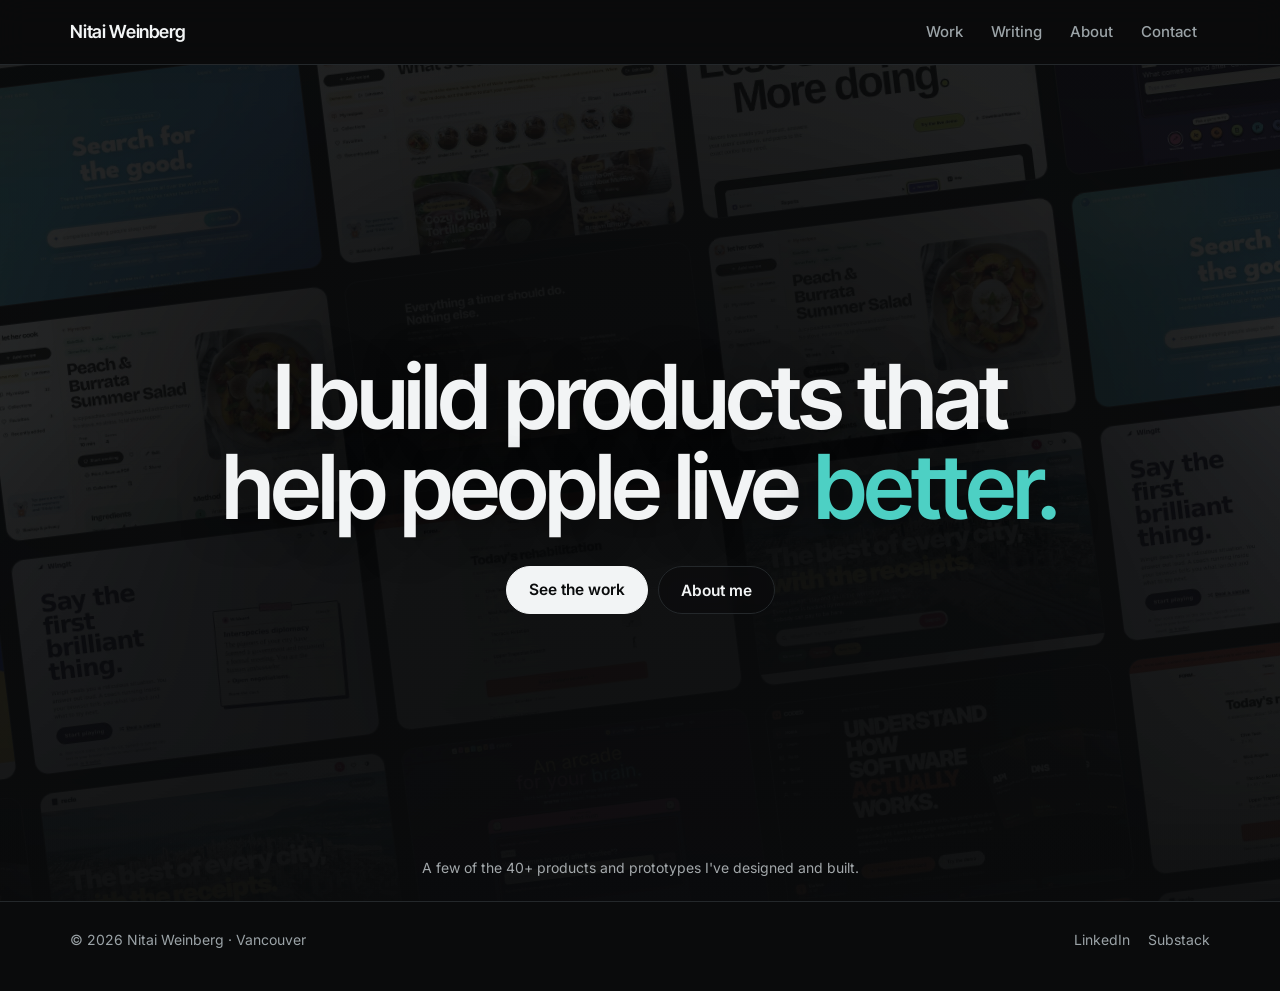
==== index.html @ 28bf7edd "Bookshelf: backup cover sources so every book shows a real cover; nicer placeholder Co-Authored-By: " ====
<!DOCTYPE html>
<html lang="en">
<head>
<meta charset="utf-8">
<meta name="viewport" content="width=device-width, initial-scale=1">
<title>Nitai Weinberg</title>
<meta name="description" content="Nitai Weinberg builds products in Vancouver.">
<link rel="preconnect" href="https://fonts.googleapis.com">
<link rel="preconnect" href="https://fonts.gstatic.com" crossorigin>
<link rel="preconnect" href="https://covers.openlibrary.org" crossorigin>
<link rel="preconnect" href="https://images-na.ssl-images-amazon.com">
<link href="https://fonts.googleapis.com/css2?family=Inter+Tight:wght@500;600&family=Inter:wght@400;500;600&display=swap" rel="stylesheet">
<link rel="icon" href="favicon.svg" type="image/svg+xml">
<link rel="icon" href="favicon-32.png" sizes="32x32" type="image/png">
<link rel="apple-touch-icon" href="apple-touch-icon.png">
<link rel="stylesheet" href="style.css?v=1795675500">
</head>
<body>
<nav><div class="wrap"><a class="brand" href="index.html">Nitai Weinberg</a><div class="links"><a href="work.html">Work</a><a href="writing.html">Writing</a><a href="about.html">About</a><a href="contact.html">Contact</a></div></div></nav>
<main>
<header class="hero3">
 <div class="cols" aria-hidden="true"><div class="tilt">
  <div class="vcol"><img src="img/t/reclo.webp" alt="" decoding="async"><img src="img/t/wingit.webp" alt="" decoding="async"><img src="img/t/lhc-home.webp" alt="" decoding="async"><img src="img/t/sogo.webp" alt="" decoding="async"><img src="img/t/coded.webp" alt="" decoding="async"><img src="img/t/curious-minds.webp" alt="" decoding="async"><img src="img/t/reclo.webp" alt="" decoding="async"><img src="img/t/wingit.webp" alt="" decoding="async"><img src="img/t/lhc-home.webp" alt="" decoding="async"><img src="img/t/sogo.webp" alt="" decoding="async"><img src="img/t/coded.webp" alt="" decoding="async"><img src="img/t/curious-minds.webp" alt="" decoding="async"></div><div class="vcol down"><img src="img/t/form.webp" alt="" decoding="async"><img src="img/t/search-for-the-good.webp" alt="" decoding="async"><img src="img/t/lhc-recipe.webp" alt="" decoding="async"><img src="img/t/wingit.webp" alt="" decoding="async"><img src="img/t/reclo.webp" alt="" decoding="async"><img src="img/t/sogo.webp" alt="" decoding="async"><img src="img/t/form.webp" alt="" decoding="async"><img src="img/t/search-for-the-good.webp" alt="" decoding="async"><img src="img/t/lhc-recipe.webp" alt="" decoding="async"><img src="img/t/wingit.webp" alt="" decoding="async"><img src="img/t/reclo.webp" alt="" decoding="async"><img src="img/t/sogo.webp" alt="" decoding="async"></div><div class="vcol"><img src="img/t/coded.webp" alt="" decoding="async"><img src="img/t/lhc-home.webp" alt="" decoding="async"><img src="img/t/drift-demos.webp" alt="" decoding="async"><img src="img/t/form.webp" alt="" decoding="async"><img src="img/t/curious-minds.webp" alt="" decoding="async"><img src="img/t/wingit.webp" alt="" decoding="async"><img src="img/t/coded.webp" alt="" decoding="async"><img src="img/t/lhc-home.webp" alt="" decoding="async"><img src="img/t/drift-demos.webp" alt="" decoding="async"><img src="img/t/form.webp" alt="" decoding="async"><img src="img/t/curious-minds.webp" alt="" decoding="async"><img src="img/t/wingit.webp" alt="" decoding="async"></div><div class="vcol down"><img src="img/t/sogo.webp" alt="" decoding="async"><img src="img/t/navoro.webp" alt="" decoding="async"><img src="img/t/lhc-recipe.webp" alt="" decoding="async"><img src="img/t/reclo.webp" alt="" decoding="async"><img src="img/t/coded.webp" alt="" decoding="async"><img src="img/t/form.webp" alt="" decoding="async"><img src="img/t/sogo.webp" alt="" decoding="async"><img src="img/t/navoro.webp" alt="" decoding="async"><img src="img/t/lhc-recipe.webp" alt="" decoding="async"><img src="img/t/reclo.webp" alt="" decoding="async"><img src="img/t/coded.webp" alt="" decoding="async"><img src="img/t/form.webp" alt="" decoding="async"></div><div class="vcol"><img src="img/t/lhc-cook.webp" alt="" decoding="async"><img src="img/t/curious-minds.webp" alt="" decoding="async"><img src="img/t/search-for-the-good.webp" alt="" decoding="async"><img src="img/t/wingit.webp" alt="" decoding="async"><img src="img/t/form.webp" alt="" decoding="async"><img src="img/t/reclo.webp" alt="" decoding="async"><img src="img/t/lhc-cook.webp" alt="" decoding="async"><img src="img/t/curious-minds.webp" alt="" decoding="async"><img src="img/t/search-for-the-good.webp" alt="" decoding="async"><img src="img/t/wingit.webp" alt="" decoding="async"><img src="img/t/form.webp" alt="" decoding="async"><img src="img/t/reclo.webp" alt="" decoding="async"></div><div class="vcol down"><img src="img/t/wingit.webp" alt="" decoding="async"><img src="img/t/form.webp" alt="" decoding="async"><img src="img/t/reclo.webp" alt="" decoding="async"><img src="img/t/sogo.webp" alt="" decoding="async"><img src="img/t/navoro.webp" alt="" decoding="async"><img src="img/t/drift-demos.webp" alt="" decoding="async"><img src="img/t/wingit.webp" alt="" decoding="async"><img src="img/t/form.webp" alt="" decoding="async"><img src="img/t/reclo.webp" alt="" decoding="async"><img src="img/t/sogo.webp" alt="" decoding="async"><img src="img/t/navoro.webp" alt="" decoding="async"><img src="img/t/drift-demos.webp" alt="" decoding="async"></div>
 </div></div>
 <div class="veil" aria-hidden="true"></div>
 <div class="center">
  <h1>I build products that help people live <span>better.</span></h1>
  <div class="cta"><a class="btn primary" href="work.html">See the work</a><a class="btn" href="about.html">About me</a></div>
 </div>
 <p class="hero-note">A few of the 40+ products and prototypes I've designed and built.</p>
</header>
</main>
<footer><div class="wrap"><span>© 2026 Nitai Weinberg · Vancouver</span><div class="f-links"><a href="https://www.linkedin.com/in/nitaiweinberg/" target="_blank" rel="noopener">LinkedIn</a><a href="https://buildfoundations.substack.com/" target="_blank" rel="noopener">Substack</a></div></div></footer>
</body>
</html>
---- style.css ----
/* Nitai Weinberg: personal site. Separate pages, calm and premium.
   Near-black ground, white type, teal accent used sparingly; Inter Tight + Inter. */
:root{color-scheme:dark;--bg:#0A0B0C;--surface:#131517;--raise:#181B1D;--ink:#F2F4F5;--soft:#C9CFD2;--muted:#9BA3A7;--line:#24282B;--teal:#4DD0C4;--blue:#7AB8FF;
 --display:"Inter Tight","Inter",system-ui,sans-serif;--body:"Inter",system-ui,sans-serif}
*{box-sizing:border-box;min-width:0}
body{margin:0;background:var(--bg);color:var(--ink);font:16.5px/1.65 var(--body);overflow-x:clip;min-height:100vh;display:flex;flex-direction:column}
main{flex:1}
a{color:inherit}
img{display:block;max-width:100%}
.wrap{max-width:1600px;margin:0 auto;padding:0 clamp(18px,5.5vw,96px)}
h1,h2,h3{font-family:var(--display);line-height:1.02;margin:0;text-wrap:balance;letter-spacing:-.035em;font-weight:600}
h1{font-size:clamp(46px,7.4vw,96px)}
h2{font-size:clamp(32px,4.4vw,54px)}
h3{font-size:26px;letter-spacing:-.02em}
p{margin:0}
.lede{font-size:clamp(17px,1.6vw,20px);color:var(--muted);max-width:52ch}
.eyebrow{color:var(--muted);font-weight:500;font-size:14.5px;letter-spacing:.01em}
.eyebrow b{color:var(--teal);font-weight:600}

nav{position:sticky;top:0;z-index:5;background:rgba(10,11,12,.8);backdrop-filter:blur(14px);border-bottom:1px solid var(--line)}
nav .wrap{display:flex;align-items:center;justify-content:space-between;gap:16px;min-height:64px;flex-wrap:wrap}
.brand{font-family:var(--display);font-weight:600;font-size:18px;text-decoration:none;letter-spacing:-.02em}
.links{display:flex;gap:2px;flex-wrap:wrap}
.links a{text-decoration:none;color:var(--muted);padding:9px 13px;border-radius:999px;font-weight:500;font-size:15px}
.links a:hover{color:var(--ink)}
.links a[aria-current]{color:var(--ink);background:var(--surface)}
@media(max-width:600px){nav .wrap{min-height:0;padding-block:10px 6px;gap:4px 16px}.links{flex-wrap:nowrap;margin-left:-10px}.links a{padding:8px 10px;font-size:14.5px}}
@media(max-width:350px){.links a{padding:8px 7px;font-size:14px}}
.btn{display:inline-flex;align-items:center;gap:8px;justify-content:center;min-height:48px;padding:0 22px;border-radius:999px;text-decoration:none;border:1px solid var(--line);background:transparent;color:var(--ink);font:600 15.5px var(--body);cursor:pointer}
.btn:hover{border-color:#3a4044}
.btn.primary{background:var(--ink);color:var(--bg);border-color:var(--ink)}
.btn.primary:hover{background:#fff}
:focus-visible{outline:2px solid var(--teal);outline-offset:3px}
.page-head{padding:clamp(64px,9vw,128px) 0 clamp(36px,5vw,64px)}
.page-head h1{font-size:clamp(44px,6.4vw,84px);margin-top:14px}
.page-head .lede{margin-top:22px}
section{padding-bottom:clamp(64px,9vw,128px)}
footer{border-top:1px solid var(--line);color:var(--muted);font-size:14px;padding:26px 0 40px}
footer .wrap{display:flex;justify-content:space-between;gap:16px;flex-wrap:wrap}
footer a{text-decoration:none}
footer a:hover{color:var(--ink)}
footer .f-links{display:flex;gap:18px}

/* HOME */
.home{position:relative;overflow:hidden;min-height:calc(100vh - 64px);display:flex;align-items:center}
.home::after{content:"";position:absolute;left:-10%;right:-10%;bottom:-45%;height:80%;background:radial-gradient(closest-side,rgba(77,208,196,.16),rgba(77,208,196,0) 72%);pointer-events:none}
.home .wrap{position:relative;z-index:2;width:100%;padding-block:72px}
.home .copy{max-width:640px}
.home h1{margin-top:18px}
.home h1 span{color:var(--teal)}
.home .lede{margin-top:26px}
.cta{display:flex;gap:10px;flex-wrap:wrap;margin-top:34px}
.wall{position:absolute;top:-8%;bottom:-8%;right:-6%;width:52%;display:grid;grid-template-columns:repeat(2,minmax(0,1fr));gap:16px;transform:rotate(-8deg);z-index:1;
 -webkit-mask-image:linear-gradient(90deg,transparent 0,#000 30%,#000 80%,transparent),linear-gradient(180deg,transparent,#000 15%,#000 85%,transparent);-webkit-mask-composite:source-in;mask-image:linear-gradient(90deg,transparent 0,#000 30%,#000 80%,transparent);opacity:.9}
.col{display:flex;flex-direction:column;gap:16px;animation:up 60s linear infinite}
.col.down{animation-name:down}
.col img{border-radius:14px;border:1px solid var(--line);aspect-ratio:16/10;object-fit:cover;object-position:top}
@keyframes up{from{transform:translateY(0)}to{transform:translateY(-50%)}}
@keyframes down{from{transform:translateY(-50%)}to{transform:translateY(0)}}
.statement{border-top:1px solid var(--line);padding:clamp(64px,9vw,120px) 0}
.statement h2{max-width:18ch}
.statement h2 span{color:var(--muted)}
.statement .cta{margin-top:28px}

/* ABOUT */
.about-top{display:grid;grid-template-columns:minmax(0,.8fr) minmax(0,1.2fr);gap:clamp(32px,6vw,96px);align-items:start}
.photo{aspect-ratio:4/5;border-radius:24px;background:linear-gradient(160deg,#141B1B,#0E1011);border:1px solid var(--line);display:grid;place-items:center;color:var(--muted);font-size:14px;position:sticky;top:96px}
.prose p{font-size:18.5px;color:var(--soft);line-height:1.7}
.prose p+p{margin-top:20px}
.prose p.big{font-family:var(--display);font-size:clamp(24px,2.4vw,30px);line-height:1.25;letter-spacing:-.02em;color:var(--ink)}
.facts{display:grid;grid-template-columns:repeat(2,minmax(0,1fr));gap:1px;background:var(--line);border:1px solid var(--line);border-radius:18px;overflow:hidden;margin-top:36px}
.facts div{background:var(--bg);padding:18px 20px;color:var(--muted);font-size:15px}
.facts b{display:block;color:var(--ink);font-family:var(--display);font-size:20px;font-weight:600;letter-spacing:-.01em}
.beliefs{display:grid;grid-template-columns:repeat(2,minmax(0,1fr));gap:16px;margin-top:36px}
.belief{border-top:1px solid var(--line);padding-top:18px}
.belief h3{font-size:22px}
.belief p{color:var(--muted);margin-top:8px}
.next{display:flex;justify-content:space-between;align-items:center;gap:20px;flex-wrap:wrap;border:1px solid var(--line);border-radius:22px;padding:28px 30px;background:var(--surface)}
.next p{color:var(--muted);margin-top:6px}

/* WORK */
.feature{display:grid;grid-template-columns:minmax(0,1.45fr) minmax(0,.55fr);gap:clamp(28px,4vw,56px);align-items:center;margin-bottom:clamp(56px,7vw,96px)}
.feature.flip{grid-template-columns:minmax(0,.55fr) minmax(0,1.45fr)}
.feature.flip .frame{order:2}
.frame{border-radius:18px;border:1px solid var(--line);background:var(--surface);overflow:hidden;box-shadow:0 40px 80px -40px rgba(0,0,0,.8)}
.frame .bar{height:34px;display:flex;align-items:center;gap:6px;padding:0 14px;border-bottom:1px solid var(--line)}
.frame .bar i{width:10px;height:10px;border-radius:50%;background:#2a2f32}
.screens{position:relative;aspect-ratio:16/10;overflow:hidden}
.screens img{position:absolute;inset:0;width:100%;height:100%;object-fit:cover;object-position:top;opacity:0;animation:fade var(--dur) infinite;transform-origin:50% 0}
.screens.n3{--dur:12s}.screens.n4{--dur:16s}
.screens img:nth-child(2){animation-delay:4s}.screens img:nth-child(3){animation-delay:8s}.screens img:nth-child(4){animation-delay:12s}
.screens.n3 img{animation-name:fade3}.screens.n4 img{animation-name:fade4}
@keyframes fade3{0%{opacity:0;transform:scale(1.04)}4%{opacity:1}30%{opacity:1}36%{opacity:0;transform:scale(1)}100%{opacity:0}}
@keyframes fade4{0%{opacity:0;transform:scale(1.04)}3%{opacity:1}23%{opacity:1}28%{opacity:0;transform:scale(1)}100%{opacity:0}}
.ftxt .eyebrow b{display:inline-block}
.ftxt h2{margin-top:10px;font-size:clamp(36px,4vw,52px)}
.ftxt p{color:var(--muted);margin-top:14px}
.status{display:inline-flex;align-items:center;gap:8px;margin-top:20px;font-size:14px;font-weight:600;color:var(--ink);border:1px solid var(--line);border-radius:999px;padding:6px 14px}
.status i{width:7px;height:7px;border-radius:50%;background:var(--teal)}
.more-head{display:flex;justify-content:space-between;align-items:end;gap:20px;flex-wrap:wrap;border-top:1px solid var(--line);padding-top:clamp(48px,6vw,80px);margin-bottom:28px}
.more-head p{color:var(--muted)}
.grid{display:grid;grid-template-columns:repeat(3,minmax(0,1fr));gap:18px}
.card{border-radius:18px;border:1px solid var(--line);overflow:hidden;background:var(--surface)}
.card .shot{aspect-ratio:16/10;overflow:hidden}
.card img{width:100%;height:100%;object-fit:cover;object-position:top;transition:transform 1.6s ease,object-position 3s ease}
.card:hover img{transform:scale(1.04);object-position:bottom}
.card .t{padding:16px 18px 20px}
.card b{font-family:var(--display);font-size:18px;font-weight:600;letter-spacing:-.01em}
.card p{color:var(--muted);font-size:15px;margin-top:4px}

/* WRITING */
.sub{display:grid;grid-template-columns:minmax(0,1.1fr) minmax(0,.9fr);gap:clamp(28px,5vw,72px);align-items:start}
.sub .prose p{font-size:18px}
.topics{display:flex;flex-wrap:wrap;gap:8px;margin-top:26px}
.topics span{border:1px solid var(--line);border-radius:999px;padding:7px 14px;font-size:14.5px;color:var(--soft)}
.subcard{border:1px solid var(--line);border-radius:22px;background:var(--surface);padding:30px}
.subcard h3{font-size:30px}
.subcard p{color:var(--muted);margin-top:10px}
.subcard .cta{margin-top:24px}
.principles{list-style:none;margin:22px 0 0;padding:0;display:grid;gap:10px}
.principles li{display:flex;gap:12px;font-size:15.5px;color:var(--soft)}
.principles li::before{content:"";width:6px;height:6px;border-radius:50%;background:var(--teal);margin-top:10px;flex:none}

/* CONTACT */
.contact{display:grid;grid-template-columns:minmax(0,.85fr) minmax(0,1.15fr);gap:clamp(28px,5vw,80px)}
form{display:grid;gap:14px}
label{font-size:14px;font-weight:500;color:var(--muted);display:grid;gap:6px}
input,textarea{width:100%;background:var(--surface);border:1px solid var(--line);border-radius:14px;color:var(--ink);font:16px var(--body);padding:14px 16px}
textarea{min-height:160px;resize:vertical}
.msg{font-size:14px;color:var(--teal);min-height:20px}
.side-links{display:grid;gap:10px;margin-top:28px}
.side-links a{display:flex;justify-content:space-between;border-top:1px solid var(--line);padding:14px 0;text-decoration:none;font-weight:500}
.side-links a span{color:var(--muted)}

@media(max-width:900px){
 .wall{position:relative;inset:auto;width:auto;height:340px;transform:none;margin-top:8px;-webkit-mask-image:linear-gradient(180deg,transparent,#000 20%,#000 80%,transparent);mask-image:linear-gradient(180deg,transparent,#000 20%,#000 80%,transparent);opacity:.7}
 .home{display:block;min-height:0}
 .about-top,.feature,.feature.flip,.sub,.contact{grid-template-columns:minmax(0,1fr)}
 .feature.flip .frame{order:0}
 .photo{position:static;max-width:380px}
 .grid{grid-template-columns:repeat(2,minmax(0,1fr))}
}
@media(max-width:600px){.grid,.beliefs,.facts{grid-template-columns:minmax(0,1fr)}}
@media(prefers-reduced-motion:reduce){.col{animation:none}.screens img{animation:none}.screens img:first-child{opacity:1}.card img{transition:none}}

/* v3: cool blue alongside teal */
.eyebrow b{color:var(--blue)}
.home::before{content:"";position:absolute;right:-20%;top:-40%;width:80%;height:90%;background:radial-gradient(closest-side,rgba(122,184,255,.13),rgba(122,184,255,0) 72%);pointer-events:none}
.links a[aria-current]{color:var(--ink);background:transparent;box-shadow:inset 0 -2px 0 var(--blue);border-radius:0}
.btn.primary:hover{background:#fff}
a.tlink{color:var(--blue);text-decoration:none;font-weight:600}
a.tlink:hover{text-decoration:underline}
.facts b{color:var(--ink)}
.facts div:nth-child(odd) b{color:var(--teal)}
.facts div:nth-child(even) b{color:var(--blue)}
.belief h3{color:var(--ink)}
.belief:nth-child(odd){border-top-color:rgba(77,208,196,.5)}
.belief:nth-child(even){border-top-color:rgba(122,184,255,.5)}
.principles li:nth-child(even)::before{background:var(--blue)}

.building{padding-top:clamp(64px,8vw,112px);padding-bottom:clamp(64px,8vw,112px)}.building>.eyebrow{margin-bottom:18px}.building>.prod:first-of-type{border-top:0;padding-top:0}
.home .copy{max-width:560px}.home .lede{max-width:44ch}
.home2{position:relative;overflow:hidden}
.home2::before{content:"";position:absolute;left:-10%;top:-30%;width:70%;height:100%;background:radial-gradient(closest-side,rgba(122,184,255,.10),transparent 72%);pointer-events:none}
.home2::after{content:"";position:absolute;right:-10%;bottom:-40%;width:70%;height:100%;background:radial-gradient(closest-side,rgba(77,208,196,.12),transparent 72%);pointer-events:none}
.home2 .wrap{position:relative;z-index:1;padding-block:clamp(64px,8vw,110px) clamp(36px,4vw,56px)}
.home2 .copy{max-width:760px}
.home2 h1{margin-top:18px}.home2 h1 span{color:var(--teal)}
.home2 .lede{margin-top:26px}
.cols{position:relative;height:clamp(420px,52vw,640px);overflow:hidden;-webkit-mask-image:linear-gradient(180deg,#000 0,#000 85%,transparent);mask-image:linear-gradient(180deg,#000 0,#000 85%,transparent)}
.tilt{position:absolute;left:50%;top:-45%;width:170vw;max-width:2600px;display:grid;grid-template-columns:repeat(6,minmax(0,1fr));gap:18px;transform:translateX(-50%) rotate(-7deg);transform-origin:50% 0}
.vcol{display:flex;flex-direction:column;gap:18px;animation:up 90s linear infinite}
.vcol.down{animation-name:down;animation-duration:100s}
.vcol img{width:100%;aspect-ratio:16/10;object-fit:cover;object-position:top;border-radius:14px;border:1px solid rgba(255,255,255,.14);background:#16191b;box-shadow:0 20px 50px -20px rgba(0,0,0,.9)}
.cols:hover .vcol{animation-play-state:paused}
@media(max-width:700px){.tilt{grid-template-columns:repeat(2,minmax(0,1fr));width:150vw}.vcol:nth-child(n+3){display:none}}
@media(min-width:701px) and (max-width:1100px){.tilt{grid-template-columns:repeat(4,minmax(0,1fr))}.vcol:nth-child(n+5){display:none}}
@media(prefers-reduced-motion:reduce){.vcol{animation:none}}
.reel{display:grid;gap:16px;overflow:hidden;-webkit-mask-image:linear-gradient(90deg,transparent,#000 8%,#000 92%,transparent);mask-image:linear-gradient(90deg,transparent,#000 8%,#000 92%,transparent)}
.track{display:flex;gap:16px;width:max-content;animation:slide 70s linear infinite}
.track.rev{animation-direction:reverse;animation-duration:80s}
.track img{width:clamp(260px,30vw,420px);aspect-ratio:16/10;object-fit:cover;object-position:top;border-radius:14px;border:1px solid var(--line)}
@keyframes slide{from{transform:translateX(0)}to{transform:translateX(-50%)}}
.reel:hover .track{animation-play-state:paused}
.reel-note{color:var(--muted);font-size:14.5px;margin-top:18px;margin-bottom:clamp(56px,7vw,96px)}
@media(prefers-reduced-motion:reduce){.track{animation:none}}
.ss-btn{display:inline-flex;align-items:center;gap:10px;margin-top:20px;background:#FF6719;color:#fff;text-decoration:none;font:600 16px -apple-system,BlinkMacSystemFont,"Segoe UI",Roboto,sans-serif;padding:13px 22px 13px 14px;border-radius:10px;transition:background .15s}
.ss-btn:hover{background:#e85d16}
.ss-ic{width:26px;height:26px;border-radius:6px;background:#fff;display:grid;place-items:center}
.ss-ic img{width:18px;height:18px}
.ss-form{margin-top:18px;background:#fff;border-radius:16px;padding:26px 22px 18px;text-align:center;color:#363737;font-family:-apple-system,BlinkMacSystemFont,"Segoe UI",Roboto,Helvetica,Arial,sans-serif}
.subcard .ss-pub{font-weight:700;font-size:22px;color:#363737;letter-spacing:-.01em;margin:0}
.subcard .ss-by{font-size:14px;color:#757575;margin-top:4px}
.ss-row{display:flex;margin-top:18px;border:1px solid #DDDDDD;border-radius:8px;overflow:hidden;background:#fff}
.ss-row input{flex:1;border:0;padding:13px 14px;font:15px -apple-system,BlinkMacSystemFont,"Segoe UI",Roboto,sans-serif;color:#363737;background:#fff;min-width:0}
.ss-row input::placeholder{color:#9b9b9b}
.ss-row button{border:0;background:#FF6719;color:#fff;font:600 15px -apple-system,BlinkMacSystemFont,"Segoe UI",Roboto,sans-serif;padding:0 20px;cursor:pointer}
.ss-row button:hover{background:#e85d16}
.subcard .ss-foot{font-size:12px;color:#9b9b9b;margin-top:12px}
.ss-embed{display:block;width:100%;height:320px;margin-top:18px;border:1px solid #EEE;border-radius:16px;background:#fff}
.btn.substack{background:#FF6719;border-color:#FF6719;color:#fff}.btn.substack:hover{background:#ff7d38}
img.photo{width:100%;height:auto;object-fit:cover;display:block}
.belief p.bq{font-family:var(--display);font-size:clamp(20px,1.9vw,24px);line-height:1.35;letter-spacing:-.01em;color:var(--ink);margin-top:0}
.philo{list-style:none;margin:0;padding:0;display:grid;gap:4px}
.philo li{font-family:var(--display);font-weight:600;font-size:clamp(30px,4.2vw,56px);letter-spacing:-.035em;line-height:1.1;color:var(--muted)}
.philo li:nth-child(odd){color:var(--ink)}
.philo+.ss-btn{margin-top:40px}
/* walla feed scene (from the app) */
/* ───────────────────────── Walla eats a eucalyptus leaf ───────────────────────── */
.walla-feed {
  position: relative;
  display: flex;
  flex-direction: column;
  align-items: center;
  gap: 0.6rem;
}
.walla-feed__bubble {
  position: relative;
  padding: 0.7rem 1.1rem;
  border-radius: 24px;
  background: #fff;
  box-shadow: 0 1px 2px rgba(30,27,24,.04),0 8px 24px -12px rgba(30,27,24,.16);
  font-family: "Bricolage Grotesque",ui-rounded,system-ui,sans-serif;
  font-weight: 800;
  font-size: 1.125rem;
  text-align: center;
  min-height: 2.9rem;
  animation: wf-pop 0.35s cubic-bezier(0.2, 1.6, 0.4, 1);
}
.walla-feed__bubble::after {
  content: '';
  position: absolute;
  left: 50%;
  bottom: -7px;
  width: 16px;
  height: 16px;
  margin-left: -8px;
  background: #fff;
  transform: rotate(45deg);
  border-radius: 3px;
}
@keyframes wf-pop {
  from {
    transform: scale(0.7);
    opacity: 0;
  }
}
.walla-feed__svg {
  overflow: visible;
}
.walla-feed__svg g,
.walla-feed__svg ellipse,
.walla-feed__svg path {
  transform-box: view-box;
}

/* default visibility */
.wf-eyes-sparkle,
.wf-eyes-happy,
.wf-mouth-open,
.wf-mouth-chew,
.wf-mouth-grin,
.wf-crumb-stuck,
.wf-hearts {
  opacity: 0;
}

/* idle: a gentle sway */
.walla-feed.is-idle .wf-body {
  transform-origin: 100px 220px;
  animation: wf-sway 3s ease-in-out infinite;
}
@keyframes wf-sway {
  50% {
    transform: rotate(2deg);
  }
}

/* incoming: eyes go sparkly, mouth drops open in awe */
.walla-feed.is-incoming .wf-eyes-normal {
  opacity: 0;
}
.walla-feed.is-incoming .wf-eyes-sparkle {
  opacity: 1;
  transform-origin: 100px 94px;
  animation: wf-twinkle 0.5s ease-in-out infinite alternate;
}
@keyframes wf-twinkle {
  to {
    transform: scale(1.06);
  }
}
.walla-feed.is-incoming .wf-mouth-smile {
  opacity: 0;
}
.walla-feed.is-incoming .wf-mouth-open {
  opacity: 1;
}
.walla-feed.is-incoming .wf-head {
  transform-origin: 100px 120px;
  animation: wf-lean 1.3s ease-out forwards;
}
@keyframes wf-lean {
  to {
    transform: rotate(-6deg) translateY(-2px);
  }
}
.wf-sprig-in {
  animation: wf-drift 1.3s cubic-bezier(0.3, 0.8, 0.4, 1) both;
}
@keyframes wf-drift {
  0% {
    transform: translate(70px, -150px) rotate(-40deg);
    opacity: 0;
  }
  20% {
    opacity: 1;
  }
  45% {
    transform: translate(40px, -80px) rotate(18deg);
  }
  70% {
    transform: translate(12px, -26px) rotate(-10deg);
  }
  100% {
    transform: translate(0, 0) rotate(0);
  }
}

/* eating: chomp chomp, puffy cheeks, head bob */
.walla-feed.is-eating .wf-mouth-smile {
  opacity: 0;
}
.walla-feed.is-eating .wf-mouth-open {
  animation: wf-chomp-a 0.32s steps(1) infinite;
}
.walla-feed.is-eating .wf-mouth-chew {
  animation: wf-chomp-b 0.32s steps(1) infinite;
}
@keyframes wf-chomp-a {
  0% {
    opacity: 1;
  }
  50% {
    opacity: 0;
  }
}
@keyframes wf-chomp-b {
  0% {
    opacity: 0;
  }
  50% {
    opacity: 1;
  }
}
.walla-feed.is-eating .wf-eyes-normal {
  opacity: 0;
}
.walla-feed.is-eating .wf-eyes-happy {
  opacity: 1;
}
.walla-feed.is-eating .wf-cheek-l {
  transform-origin: 66px 112px;
  animation: wf-puff 0.32s ease-in-out infinite alternate;
}
.walla-feed.is-eating .wf-cheek-r {
  transform-origin: 134px 112px;
  animation: wf-puff 0.32s ease-in-out infinite alternate;
}
@keyframes wf-puff {
  to {
    transform: scale(1.6, 1.4);
    opacity: 1;
  }
}
.walla-feed.is-eating .wf-head {
  transform-origin: 100px 130px;
  animation: wf-bob 0.32s ease-in-out infinite alternate;
}
@keyframes wf-bob {
  from {
    transform: rotate(-3deg) translateY(0);
  }
  to {
    transform: rotate(3deg) translateY(2px);
  }
}
.wf-sprig {
  transition: transform 0.25s ease-out;
}
.wf-leaf {
  transition: opacity 0.18s ease, transform 0.18s ease;
}
.wf-leaf.is-eaten {
  opacity: 0;
}
.wf-crumb {
  transform-box: fill-box;
  transform-origin: center;
  animation: wf-crumb 0.6s ease-out forwards;
}
@keyframes wf-crumb {
  to {
    transform: translate(var(--dx), var(--dy)) rotate(90deg);
    opacity: 0;
  }
}

/* burp: eyes shut, a little hop */
.walla-feed.is-burp .wf-eyes-normal,
.walla-feed.is-burp .wf-mouth-smile {
  opacity: 0;
}
.walla-feed.is-burp .wf-eyes-happy {
  opacity: 1;
}
.walla-feed.is-burp .wf-mouth-open {
  opacity: 1;
  transform-origin: 100px 134px;
  animation: wf-burp 0.5s ease-out;
}
@keyframes wf-burp {
  30% {
    transform: scale(1.35);
  }
}
.walla-feed.is-burp .wf-body {
  transform-origin: 100px 225px;
  animation: wf-hop 0.5s ease-out;
}
@keyframes wf-hop {
  30% {
    transform: translateY(-8px) scale(1.02, 0.98);
  }
}
.walla-feed.is-burp .wf-crumb-stuck {
  opacity: 1;
}

/* happy: big grin, rosy cheeks, belly pat, hearts */
.walla-feed.is-happy .wf-eyes-normal,
.walla-feed.is-happy .wf-mouth-smile {
  opacity: 0;
}
.walla-feed.is-happy .wf-eyes-happy,
.walla-feed.is-happy .wf-mouth-grin,
.walla-feed.is-happy .wf-crumb-stuck,
.walla-feed.is-happy .wf-hearts {
  opacity: 1;
}
.walla-feed.is-happy .wf-cheek {
  opacity: 1;
}
.walla-feed.is-happy .wf-cheek-l {
  transform-origin: 66px 112px;
  transform: scale(1.3);
}
.walla-feed.is-happy .wf-cheek-r {
  transform-origin: 134px 112px;
  transform: scale(1.3);
}
.walla-feed.is-happy .wf-body {
  transform-origin: 100px 225px;
  animation: wf-bounce 0.9s ease-in-out infinite;
}
@keyframes wf-bounce {
  0%,
  100% {
    transform: translateY(0);
  }
  50% {
    transform: translateY(-6px);
  }
}
.walla-feed.is-happy .wf-paw-l {
  transform-origin: 70px 150px;
  animation: wf-pat 0.45s ease-in-out infinite alternate;
}
@keyframes wf-pat {
  to {
    transform: translate(10px, 8px) rotate(-12deg);
  }
}
.wf-heart {
  transform-box: fill-box;
}
.walla-feed.is-happy .wf-heart {
  animation: wf-float 2s ease-out infinite;
}
@keyframes wf-float {
  0% {
    opacity: 0;
    translate: 0 10px;
    scale: 0.6;
  }
  20% {
    opacity: 1;
  }
  100% {
    opacity: 0;
    translate: 0 -40px;
    scale: 1.2;
  }
}

@media (prefers-reduced-motion: reduce) {
  .walla-feed * {
    animation: none !important;
  }
  .walla-feed.is-happy .wf-hearts {
    opacity: 1;
  }
}


.pull{font-family:var(--display);font-weight:600;font-size:clamp(26px,3.2vw,40px);line-height:1.2;letter-spacing:-.025em;max-width:26ch;color:var(--ink)}
.pr{list-style:none;margin:0;padding:0;counter-reset:p;border-top:1px solid var(--line)}
.pr li{counter-increment:p;display:grid;grid-template-columns:56px minmax(0,1fr) minmax(0,1.3fr);gap:16px;align-items:baseline;padding:20px 0;border-bottom:1px solid var(--line)}
.pr li::before{content:"0" counter(p);color:var(--teal);font-weight:600;font-size:14px}
.pr li:nth-child(even)::before{color:var(--blue)}
.pr b{font-family:var(--display);font-weight:600;font-size:clamp(20px,2vw,26px);letter-spacing:-.02em}
.pr span{color:var(--muted)}
.about-topics{margin-top:48px}
.tlist{list-style:none;margin:14px 0 0;padding:0;display:flex;flex-wrap:wrap;gap:8px 10px}
.tlist li{font-family:var(--display);font-weight:600;font-size:clamp(20px,2.2vw,28px);letter-spacing:-.02em;color:var(--ink)}
.tlist li:not(:last-child)::after{content:"·";color:var(--muted);margin-left:10px}
.about-topics+.ss-btn{margin-top:36px}
.topics-line{color:var(--muted);margin-top:32px;max-width:56ch}
.topics-line+.ss-btn{margin-top:24px}
@media(max-width:700px){.pr li{grid-template-columns:40px minmax(0,1fr)}.pr span{grid-column:2}}
.work-head{padding:clamp(48px,6vw,80px) 0 clamp(20px,3vw,36px);display:flex;align-items:baseline;gap:14px;flex-wrap:wrap}
.work-head h1{font-size:clamp(48px,7vw,92px);letter-spacing:-.04em}
.work-head p{color:var(--muted);font-size:clamp(18px,1.8vw,22px)}
.work-head+.prod{border-top:0;padding-top:8px;margin-top:0}
.phead{display:flex;align-items:center;gap:12px 18px;flex-wrap:wrap;margin-bottom:20px}
.phead h2{font-size:clamp(24px,2.4vw,32px);letter-spacing:-.025em}
.phead p{color:var(--muted);font-size:17px}
.plogo{display:inline-block;width:.92em;height:.92em;border-radius:.22em;vertical-align:-.12em;margin-right:.32em;box-shadow:0 0 0 1px rgba(255,255,255,.08)}.phead .status{margin:0 0 0 auto}@media(max-width:600px){.embed{margin-inline:calc(-1*clamp(18px,5.5vw,96px));border-radius:0;border-left:0;border-right:0}.work-head h1{font-size:40px}}@media(max-width:600px){.tlist{gap:8px}.tlist li{font-size:15px;font-family:var(--body);font-weight:500;border:1px solid var(--line);border-radius:999px;padding:7px 14px;color:var(--soft)}.tlist li:not(:last-child)::after{content:none}.case::after{left:0;right:0}}.try{margin:4px 0 28px}.try-l{color:var(--muted);font-size:15px;margin:0 0 12px}.try-l b{color:var(--ink)}.try-l .mob{display:none}@media(max-width:700px){.try-l .mob{display:inline}}iframe.proto{display:block;width:100%;border:0;height:640px;background:transparent}#lecProto{height:800px}@media(max-width:600px){.phead{gap:8px 12px}.phead .status{margin:0}.phead p{font-size:15.5px}}
.prod#lec{padding-bottom:0}
.more40{margin-top:clamp(32px,4vw,48px);border-top:1px solid var(--line);padding-top:28px}
.more40 h3{font-size:clamp(20px,2vw,24px);letter-spacing:-.02em;color:var(--ink)}
.m40head{display:flex;justify-content:space-between;align-items:center;gap:16px}
.m40nav{display:flex;gap:8px}
.carr{width:42px;height:42px;border-radius:50%;border:1px solid var(--line);background:var(--surface);color:var(--ink);font-size:22px;cursor:pointer}
.carr:hover{border-color:#3a4044}
.marquee{overflow:hidden;margin-top:20px;-webkit-mask-image:linear-gradient(90deg,transparent,#000 5%,#000 95%,transparent);mask-image:linear-gradient(90deg,transparent,#000 5%,#000 95%,transparent)}
.mtrack{display:flex;gap:16px;width:max-content;animation:slide 45s linear infinite}
.marquee:hover .mtrack{animation-play-state:paused}
.mtrack .pcard{width:clamp(240px,26vw,340px);flex:none}
@media(prefers-reduced-motion:reduce){.mtrack{animation:none}.marquee{overflow-x:auto}}
.ptrack{display:grid;grid-auto-flow:column;grid-auto-columns:minmax(260px,32%);gap:16px;overflow-x:auto;scroll-snap-type:x mandatory;margin-top:20px;padding-bottom:6px;scrollbar-width:none}
.ptrack::-webkit-scrollbar{display:none}
.pcard{margin:0;scroll-snap-align:start;border:1px solid var(--line);border-radius:16px;overflow:hidden;background:var(--surface)}
.pcard img{width:100%;aspect-ratio:16/10;object-fit:cover;object-position:top;display:block}
.pcard figcaption{padding:14px 16px 16px}
.pcard b{display:block;font-family:var(--display);font-weight:600;font-size:17px}
.pcard span{display:block;color:var(--muted);font-size:14.5px;margin-top:2px}
@media(max-width:700px){.marquee{overflow:hidden;margin-top:20px;-webkit-mask-image:linear-gradient(90deg,transparent,#000 5%,#000 95%,transparent);mask-image:linear-gradient(90deg,transparent,#000 5%,#000 95%,transparent)}
.mtrack{display:flex;gap:16px;width:max-content;animation:slide 45s linear infinite}
.marquee:hover .mtrack{animation-play-state:paused}
.mtrack .pcard{width:clamp(240px,26vw,340px);flex:none}
@media(prefers-reduced-motion:reduce){.mtrack{animation:none}.marquee{overflow-x:auto}}
.ptrack{grid-auto-columns:82%}}
.more40 ul{list-style:none;margin:18px 0 0;padding:0;display:grid;grid-template-columns:repeat(2,minmax(0,1fr));gap:0 40px}
.more40 li{display:flex;gap:12px;align-items:baseline;padding:12px 0;border-bottom:1px solid var(--line);font-size:15.5px}
.more40 b{font-weight:600;white-space:nowrap}
.more40 span{color:var(--muted)}
@media(max-width:700px){.m40head{display:flex;justify-content:space-between;align-items:center;gap:16px}
.m40nav{display:flex;gap:8px}
.carr{width:42px;height:42px;border-radius:50%;border:1px solid var(--line);background:var(--surface);color:var(--ink);font-size:22px;cursor:pointer}
.carr:hover{border-color:#3a4044}
.marquee{overflow:hidden;margin-top:20px;-webkit-mask-image:linear-gradient(90deg,transparent,#000 5%,#000 95%,transparent);mask-image:linear-gradient(90deg,transparent,#000 5%,#000 95%,transparent)}
.mtrack{display:flex;gap:16px;width:max-content;animation:slide 45s linear infinite}
.marquee:hover .mtrack{animation-play-state:paused}
.mtrack .pcard{width:clamp(240px,26vw,340px);flex:none}
@media(prefers-reduced-motion:reduce){.mtrack{animation:none}.marquee{overflow-x:auto}}
.ptrack{display:grid;grid-auto-flow:column;grid-auto-columns:minmax(260px,32%);gap:16px;overflow-x:auto;scroll-snap-type:x mandatory;margin-top:20px;padding-bottom:6px;scrollbar-width:none}
.ptrack::-webkit-scrollbar{display:none}
.pcard{margin:0;scroll-snap-align:start;border:1px solid var(--line);border-radius:16px;overflow:hidden;background:var(--surface)}
.pcard img{width:100%;aspect-ratio:16/10;object-fit:cover;object-position:top;display:block}
.pcard figcaption{padding:14px 16px 16px}
.pcard b{display:block;font-family:var(--display);font-weight:600;font-size:17px}
.pcard span{display:block;color:var(--muted);font-size:14.5px;margin-top:2px}
@media(max-width:700px){.marquee{overflow:hidden;margin-top:20px;-webkit-mask-image:linear-gradient(90deg,transparent,#000 5%,#000 95%,transparent);mask-image:linear-gradient(90deg,transparent,#000 5%,#000 95%,transparent)}
.mtrack{display:flex;gap:16px;width:max-content;animation:slide 45s linear infinite}
.marquee:hover .mtrack{animation-play-state:paused}
.mtrack .pcard{width:clamp(240px,26vw,340px);flex:none}
@media(prefers-reduced-motion:reduce){.mtrack{animation:none}.marquee{overflow-x:auto}}
.ptrack{grid-auto-columns:82%}}
.more40 ul{grid-template-columns:minmax(0,1fr)}.more40 li{flex-direction:column;gap:2px}}
.shelf{padding-bottom:clamp(64px,9vw,128px)}
.shelf-hint{color:var(--muted);margin-top:8px}
.covers{display:grid;grid-template-columns:repeat(auto-fill,minmax(118px,1fr));gap:28px 22px;margin-top:32px;padding:28px 0 0}
.cv{all:unset;box-sizing:border-box;cursor:pointer;position:relative;aspect-ratio:2/3;border-radius:3px 8px 8px 3px;overflow:hidden;background:var(--c);color:var(--t);box-shadow:0 18px 30px -16px rgba(0,0,0,.85),0 2px 0 rgba(255,255,255,.04);transition:transform .3s cubic-bezier(.3,.8,.3,1),box-shadow .3s}
.cv::after{content:"";position:absolute;inset:0 auto 0 0;width:7px;background:linear-gradient(90deg,rgba(0,0,0,.28),rgba(255,255,255,.12) 60%,transparent)}
.cv img{position:absolute;inset:0;width:100%;height:100%;object-fit:cover}
.cv .ft{position:absolute;inset:0;display:flex;flex-direction:column;justify-content:space-between;padding:14px 12px 12px 16px}
.cv .ft b{font:700 15px/1.1 var(--display);letter-spacing:-.01em}
.cv .ft small{font-size:11px;opacity:.8;font-weight:600}
.cv:hover,.cv:focus-visible{transform:translateY(-6px) rotate(-1deg);box-shadow:0 30px 40px -18px rgba(0,0,0,.9)}
.cv.on{outline:2px solid var(--teal);outline-offset:4px}
.cv:focus-visible{outline:2px solid var(--teal);outline-offset:4px}
.shelf-layout{display:grid;grid-template-columns:minmax(0,1fr);gap:24px;margin-top:28px}
.case{position:relative;padding:16px 16px 4px;background:linear-gradient(180deg,#3a2a1d,#2b1f15);border-radius:10px 10px 4px 4px;box-shadow:inset 0 0 0 10px #4a3524,0 30px 60px -30px rgba(0,0,0,.8)}
.case::after{content:"";position:absolute;left:-8px;right:-8px;top:-10px;height:14px;background:#56402c;border-radius:4px}
.row{display:flex;align-items:flex-end;gap:4px;min-height:215px;padding:14px 16px 0;background:linear-gradient(180deg,#1c140d,#24190f);border-bottom:14px solid #5a412b;margin-bottom:10px;overflow:visible}
.case.fill .book{flex:1 1 var(--w)}
.book{all:unset;box-sizing:border-box;cursor:pointer;flex:none;width:var(--w,40px);height:var(--h,190px);background:var(--c);border-radius:3px 3px 1px 1px;position:relative;display:flex;align-items:center;justify-content:center;box-shadow:inset -4px 0 0 rgba(0,0,0,.14),inset 3px 0 0 rgba(255,255,255,.18),0 0 0 1px rgba(0,0,0,.25);transition:transform .25s cubic-bezier(.3,.8,.3,1)}
.book span{writing-mode:vertical-rl;transform:rotate(180deg);font:700 12px var(--body);letter-spacing:.02em;color:var(--t,#fff);white-space:nowrap;overflow:hidden;text-overflow:ellipsis;max-height:calc(100% - 20px)}
.book::before,.book::after{content:"";position:absolute;left:4px;right:4px;height:2px;background:currentColor;opacity:.15}
.book::before{top:10px}.book::after{bottom:10px}
.book:hover,.book:focus-visible{transform:translateY(-8px)}
.book.on{transform:translateY(-14px)}
.book:focus-visible{outline:2px solid var(--teal);outline-offset:3px}
.bookcard{margin-top:28px;min-height:220px;display:grid;grid-template-columns:auto minmax(0,1fr);gap:8px 28px;align-items:start;scroll-margin-top:90px}
.bookcard .cover{grid-row:1/6;width:150px;cursor:default;animation:pull .45s cubic-bezier(.2,.8,.2,1)}
.bookcard .cover:hover{transform:none}
.bookcard .cover img{width:100%;height:100%;object-fit:cover;display:block}
.bookcard .cover.has-img{padding:0}
@keyframes pull{from{opacity:0;transform:translateY(24px) rotate(-4deg) scale(.92)}to{opacity:1;transform:none}}
.bookcard h3,.bookcard .by,.bookcard p,.bookcard a{grid-column:2}
@media(max-width:520px){.bookcard{grid-template-columns:96px minmax(0,1fr);gap:6px 16px}.bookcard .cover{width:96px}}
@media(max-width:860px){.shelf-layout{grid-template-columns:minmax(0,1fr)}.bookcard{position:static;border-left:0;border-top:1px solid var(--line);padding:20px 0 0}}
.bookcard h3{font-size:clamp(22px,2.2vw,28px);letter-spacing:-.02em}
.bookcard .by{color:var(--teal);font-weight:600}
.bookcard p{color:var(--soft);max-width:60ch}
.bookcard a{color:var(--blue);text-decoration:none;font-weight:600;margin-top:6px;width:max-content}
.bookcard a:hover{text-decoration:underline}
.more40 li{display:block}
.more40 b{display:block;white-space:normal}
.more40 span{display:block;margin-top:2px}
/* work: product stories */
.prod{padding-top:clamp(24px,3vw,40px)}
.prod+.prod{border-top:1px solid var(--line);margin-top:clamp(56px,7vw,96px)}
.story{display:grid;grid-template-columns:minmax(0,1.6fr) minmax(0,.8fr);gap:clamp(18px,3vw,40px);align-items:center}
.sstage{position:relative;aspect-ratio:16/11;border-radius:24px;overflow:hidden;border:1px solid var(--line)}
.tstory .sstage{background:radial-gradient(120% 95% at 85% 115%,#9a5428 0%,#4a2c1b 38%,#1c1816 72%,#151312 100%)}
.lstory .sstage{background:radial-gradient(60% 50% at 10% 0%,#fff3c9 0,transparent 70%),radial-gradient(60% 60% at 100% 100%,#ffe8dc 0,transparent 70%),#fffaf3;border-color:#2a2622}
.sstage figure{position:absolute;inset:0;margin:0;display:flex;align-items:center;justify-content:center;padding:clamp(18px,5%,48px);opacity:0;transform:translateY(14px) scale(.985);transition:opacity .6s ease,transform .8s cubic-bezier(.2,.7,.2,1)}
.sstage figure.on{opacity:1;transform:none}
.sstage figure>img{max-width:100%;max-height:100%;width:auto;height:auto;object-fit:contain;border-radius:12px;box-shadow:0 40px 80px -30px rgba(0,0,0,.7)}
.lstory .sstage figure>img{border-radius:12px;border:1px solid #efe5d8;box-shadow:0 30px 70px -30px rgba(173,55,8,.35)}
.sstage .shot{position:relative;display:inline-block;max-width:100%;max-height:100%;line-height:0}
.sstage .shot img{max-width:100%;max-height:calc(var(--stage-h,560px) - 80px);width:auto;height:auto;border-radius:12px;border:1px solid #efe5d8;box-shadow:0 30px 70px -30px rgba(173,55,8,.35)}
.ring{position:absolute;border:3px solid #ff7a3d;border-radius:12px;box-shadow:0 0 0 6px rgba(255,122,61,.18);transition:left .5s cubic-bezier(.3,.8,.3,1),top .5s,width .5s;opacity:0}
.ring.on{opacity:1}
.waychip{position:absolute;left:50%;bottom:16px;transform:translateX(-50%);background:#1e1b18;color:#fff;border-radius:999px;padding:8px 16px;font:600 14px var(--body);white-space:nowrap;line-height:1.2}
.wstage{display:flex;flex-direction:column;align-items:center;gap:14px}
.wopts{display:flex;gap:8px}
.wopts button{all:unset;cursor:pointer;background:#fff;border-radius:14px;padding:8px 14px;text-align:center;font:800 14px "Inter Tight",sans-serif;color:#1e1b18;box-shadow:0 8px 24px -12px rgba(30,27,24,.3);border:2px solid transparent}
.wopts button:hover,.wopts button:focus-visible{border-color:#5fcf97}
.wopts small{display:block;font-weight:700;color:#1d6f45;font-size:12px}
.walla-fig{background:radial-gradient(circle at 80% 85%,rgba(141,185,162,.45) 0 26%,transparent 27%),#dcf5e7}
.walla-feed__bubble{font-size:15px!important;color:#1e1b18}
.wpanel{position:relative;display:grid;grid-template-columns:auto auto;align-items:center;gap:clamp(16px,3vw,40px)}
.wpanel .wk{width:clamp(120px,16vw,220px);height:auto;box-shadow:none;border:0;border-radius:0;animation:bob 3s ease-in-out infinite;transform-origin:50% 100%}
@keyframes bob{0%,100%{transform:translateY(0) rotate(0)}25%{transform:translateY(-6px) rotate(-2deg)}75%{transform:translateY(-3px) rotate(2deg)}}
.wpanel .leaf{position:absolute;left:clamp(110px,14vw,200px);top:38%;width:clamp(44px,5vw,64px);animation:float 3.4s ease-in-out infinite}
@keyframes float{0%,100%{transform:translate(0,0) rotate(-8deg)}50%{transform:translate(-8px,-10px) rotate(6deg)}}
.wpanel p{font:800 clamp(26px,3.2vw,44px)/1 "Inter Tight",sans-serif;letter-spacing:-.04em;color:#1e1b18}
.wpanel em{font-style:normal;color:#1d6f45}
.ssteps{list-style:none;margin:0;padding:0;display:grid;gap:4px}
.ssteps button{all:unset;box-sizing:border-box;display:block;width:100%;cursor:pointer;padding:13px 16px 16px;border-radius:14px;position:relative;overflow:hidden;transition:background .2s}
.ssteps b{display:block;font-family:var(--display);font-weight:600;font-size:18px;letter-spacing:-.015em;color:var(--muted);transition:color .2s}
.ssteps span{display:block;max-height:0;overflow:hidden;color:var(--muted);font-size:14.5px;line-height:1.5;transition:max-height .35s ease,margin .35s ease}
.ssteps i{position:absolute;left:16px;right:16px;bottom:7px;height:2px;border-radius:2px;background:var(--line);opacity:0}
.ssteps i::after{content:"";position:absolute;inset:0;width:0;border-radius:2px;background:var(--teal)}
.lstory .ssteps i::after{background:#ff7a3d}
.tstory .ssteps i::after{background:#E8925A}
.ssteps li.on button{background:var(--surface)}
.ssteps li.on b{color:var(--ink)}
.ssteps li.on span{max-height:120px;margin-top:4px}
.ssteps li.on i{opacity:1}
.ssteps li.on i::after{animation:prog var(--dur,6s) linear forwards}
.ssteps button:hover b{color:var(--ink)}
.ssteps button:focus-visible{outline:2px solid var(--teal);outline-offset:-2px}
@media(max-width:900px){.story{grid-template-columns:minmax(0,1fr)}}
@media(prefers-reduced-motion:reduce){.sstage figure{transition:none}.wpanel .wk,.wpanel .leaf{animation:none}}
.hero3{position:relative;height:calc(100vh - 64px);min-height:620px;overflow:hidden;display:grid;place-items:center}
.hero3 .cols{position:absolute;inset:0;height:auto;-webkit-mask-image:none;mask-image:none}
.hero3 .tilt{top:-35%}
.veil{position:absolute;inset:0;background:radial-gradient(55% 50% at 50% 50%,rgba(10,11,12,.93) 0%,rgba(10,11,12,.78) 55%,rgba(10,11,12,.42) 100%),linear-gradient(180deg,rgba(10,11,12,.3),rgba(10,11,12,.1) 40%,rgba(10,11,12,.75))}
.hero3 .center{position:relative;z-index:2;text-align:center;padding:0 20px;max-width:980px}
.hero3 h1{margin-top:0;font-size:clamp(44px,7vw,104px);line-height:1;text-shadow:0 4px 40px rgba(0,0,0,.6)}
.hero3 h1 span{color:var(--teal)}
.hero3 .cta{justify-content:center;margin-top:34px}
.hero3 .btn:not(.primary){background:rgba(10,11,12,.6);backdrop-filter:blur(6px)}
.hero-note{position:absolute;z-index:2;left:0;right:0;bottom:22px;text-align:center;color:var(--soft);font-size:14px;opacity:.85;padding:0 20px}
/* home: other ideas */
.ideas{padding:clamp(64px,8vw,112px) 0;border-top:1px solid var(--line)}
.ideas .head{display:flex;justify-content:space-between;align-items:end;gap:20px;flex-wrap:wrap;margin-bottom:28px}
.ideas .head p{color:var(--muted);max-width:40ch}
.idea-row{display:grid;grid-template-columns:repeat(3,minmax(0,1fr));gap:16px}
.idea{border-radius:20px;overflow:hidden;border:1px solid var(--line);position:relative;background:var(--surface)}
.idea img{width:100%;height:100%;aspect-ratio:16/10;object-fit:cover;object-position:top;transition:transform 1.2s ease}
.idea:hover img{transform:scale(1.03)}
.idea span{position:absolute;left:12px;bottom:12px;background:rgba(10,11,12,.8);backdrop-filter:blur(8px);border-radius:999px;padding:6px 14px;font-size:14px;font-weight:600}

/* work */
.intro-points{display:flex;flex-wrap:wrap;gap:8px;margin-top:26px}
.intro-points span{border:1px solid var(--line);border-radius:999px;padding:7px 14px;font-size:14.5px;color:var(--soft)}
.intro-points span:nth-child(odd){border-color:rgba(77,208,196,.35)}
.intro-points span:nth-child(even){border-color:rgba(122,184,255,.35)}
.prod-head{display:grid;grid-template-columns:minmax(0,1fr) minmax(0,1fr);gap:clamp(24px,4vw,64px);align-items:end;margin-bottom:28px}
.prod-head h2{font-size:clamp(44px,5.6vw,72px)}
.prod-head p{color:var(--muted)}
.prod-head .status{margin-top:16px}
.status i{background:var(--blue)}
.prod{padding-top:clamp(56px,7vw,96px);border-top:1px solid var(--line)}

/* TEMRO: rebuilt from its landing page, in its own warm style */
.tm{--tbg:#1B1917;--tcard:#26221F;--tline:#38332F;--tink:#F3EEE8;--tmut:#A39C95;--amb:#E8925A}
.tdemo{display:grid;grid-template-columns:minmax(0,1.6fr) minmax(0,.8fr);gap:clamp(18px,2.4vw,32px);align-items:start;background:var(--tbg);border:1px solid var(--line);border-radius:26px;padding:clamp(16px,2vw,26px)}
.screen{position:relative;aspect-ratio:16/10.5;border-radius:14px;overflow:hidden;border:1px solid var(--tline);background:radial-gradient(90% 70% at 70% 115%,#a8683c 0%,#5a3820 35%,#231d19 68%,#1B1917 100%)}
.menubar{position:relative;z-index:4;height:30px;background:rgba(18,16,15,.82);backdrop-filter:blur(8px);display:flex;align-items:center;gap:16px;padding:0 14px;font-size:12px;color:var(--tink);font-weight:500}
.menubar .r{margin-left:auto;color:var(--tmut)}
.mb-timer{display:none;align-items:center;gap:6px;margin-left:auto;font-variant-numeric:tabular-nums;color:var(--tink);background:rgba(232,146,90,.16);border-radius:6px;padding:2px 8px}
.mb-timer i{width:6px;height:6px;border-radius:50%;background:var(--amb)}
.mb-timer.on{display:inline-flex}
.mb-timer.on+.r{margin-left:0}
.doc{position:absolute;left:30%;top:20%;width:48%;height:66%;background:#2c2826;border:1px solid var(--tline);border-radius:10px;padding:40px 28px}
.doc-bar{position:absolute;left:12px;top:12px;display:flex;gap:6px}
.doc-bar i{width:9px;height:9px;border-radius:50%;background:#45403c;margin:0}
.doc>i{display:block;height:7px;border-radius:4px;background:#3d3834;margin-bottom:13px}
.stack{position:absolute;left:14px;top:42px;z-index:3;display:grid;gap:8px}
.w{display:flex;align-items:center;gap:10px;background:rgba(38,34,31,.96);border:1px solid var(--tline);border-radius:12px;padding:8px 12px 8px 14px;color:var(--tink);font-size:12px;box-shadow:0 12px 30px -12px rgba(0,0,0,.6);animation:win .35s ease both;transition:all .4s ease}
.w.out{opacity:0;transform:translateY(-10px) scale(.96)}
.w.to-bar{opacity:0;transform:translate(60%,-40px) scale(.4)}
@keyframes win{from{opacity:0;transform:translateY(-8px)}to{opacity:1;transform:none}}
.w .dot{width:7px;height:7px;border-radius:50%;background:var(--amb)}
.w .t{font-size:22px;font-variant-numeric:tabular-nums;font-weight:500;letter-spacing:-.01em;transition:color .3s}
.w .t.flash{color:var(--amb)}
.w .ctl{color:var(--tmut);font-size:11px;letter-spacing:2px;margin-left:2px}
.w.brk .dot{background:#8FC7A8}
.w .eq{display:flex;align-items:flex-end;gap:2px;height:14px;margin-left:4px}
.w .eq i{width:3px;background:var(--amb);border-radius:2px;animation:eq 1s ease-in-out infinite}
.w .eq i:nth-child(2){animation-delay:.2s}.w .eq i:nth-child(3){animation-delay:.4s}.w .eq i:nth-child(4){animation-delay:.1s}
@keyframes eq{0%,100%{height:3px}50%{height:14px}}
.w .snd{color:var(--tmut);font-size:11.5px}
.launch{position:absolute;z-index:5;left:50%;top:24%;width:min(66%,460px);transform:translate(-50%,10px) scale(.97);opacity:0;transition:all .28s ease;background:rgba(38,34,31,.97);border:1px solid var(--tline);border-radius:14px;box-shadow:0 30px 70px -20px rgba(0,0,0,.75)}
.launch.on{opacity:1;transform:translate(-50%,0) scale(1)}
.launch .in{display:flex;align-items:center;gap:10px;padding:14px 16px;font-size:clamp(15px,1.6vw,20px);color:var(--tink);border-bottom:1px solid var(--tline);min-height:54px}
.launch .in::before{content:"";width:8px;height:8px;border-radius:50%;background:var(--amb);flex:none}
.caret{display:inline-block;width:2px;height:20px;background:var(--amb);margin-left:-8px;animation:blink 1s steps(1) infinite}
@keyframes blink{50%{opacity:0}}
.mic{margin-left:auto;width:28px;height:28px;border-radius:50%;display:grid;place-items:center;color:var(--tmut)}
.mic svg{width:16px;height:16px}
.mic.live{color:#1B1917;background:var(--amb);box-shadow:0 0 0 0 rgba(232,146,90,.5);animation:pulse 1.2s ease-out infinite}
@keyframes pulse{to{box-shadow:0 0 0 12px rgba(232,146,90,0)}}
.parse{padding:10px 16px 14px;font-size:12.5px;color:var(--tmut)}
.parse b{color:var(--tink)}
.parse .ret{float:right;font-size:10.5px;border:1px solid var(--tline);border-radius:5px;padding:1px 6px}
.chips{display:flex;gap:6px;margin-top:9px;flex-wrap:wrap}
.chips span{background:#332e2a;border-radius:6px;padding:3px 9px;font-size:11.5px;color:var(--tmut)}
.keys{position:absolute;z-index:6;left:50%;bottom:22px;transform:translateX(-50%);display:flex;gap:8px}
.keys b{min-width:46px;height:40px;padding:0 12px;display:none;place-items:center;border-radius:9px;background:#2f2b28;border:1px solid #4a4440;border-bottom-width:3px;color:var(--tink);font-size:14px;font-weight:600;transition:transform .1s}
.keys b.show{display:grid}
.keys b.down{transform:translateY(2px);border-bottom-width:1px;background:#3a3531}
.feats{list-style:none;margin:0;padding:0;display:grid;gap:2px}
.feats button{all:unset;box-sizing:border-box;display:block;width:100%;cursor:pointer;padding:12px 16px;border-radius:12px;position:relative;overflow:hidden}
.feats b{display:block;font-family:var(--display);font-weight:600;font-size:16.5px;color:var(--tmut);letter-spacing:-.01em;transition:color .2s}
.feats span{display:block;max-height:0;overflow:hidden;color:var(--tmut);font-size:14px;line-height:1.5;transition:max-height .35s ease,margin .35s ease}
.feats i{position:absolute;left:16px;right:16px;bottom:8px;height:2px;background:var(--tline);border-radius:2px;opacity:0}
.feats i::after{content:"";position:absolute;inset:0;width:0;background:var(--amb);border-radius:2px}
.feats li.on button{background:var(--tcard);padding-bottom:20px}
.feats li.on b{color:var(--tink)}
.feats li.on span{max-height:60px;margin-top:4px}
.feats li.on i{opacity:1}
.feats li.on i::after{animation:prog var(--dur,7s) linear forwards}
.feats button:hover b{color:var(--tink)}
.feats button:focus-visible{outline:2px solid var(--amb);outline-offset:-2px}
@keyframes prog{to{width:100%}}
.say-wrap{display:grid;grid-template-columns:minmax(0,.8fr) minmax(0,1.2fr);gap:clamp(24px,4vw,64px);margin-top:20px;background:var(--tbg);border:1px solid var(--line);border-radius:26px;padding:clamp(24px,3vw,40px)}
.say-wrap h3{font-size:clamp(26px,2.6vw,36px);color:var(--tink)}
.say-wrap p{color:var(--tmut);margin-top:10px}
.say{display:grid}
.say .row{display:flex;justify-content:space-between;gap:12px;border-bottom:1px solid var(--tline);padding:11px 2px;font-size:14px;opacity:.35;transition:opacity .3s}
.say .row.on{opacity:1}
.say code{font-family:ui-monospace,SFMono-Regular,Menlo,monospace;color:var(--tink);font-size:13.5px;min-height:1.2em}
.say .out{color:var(--amb);font-weight:600;font-variant-numeric:tabular-nums;opacity:0;transition:opacity .3s}
.say .row.done .out{opacity:1}
.say .out small{color:var(--tmut);font-weight:400}
.embed{border-radius:26px;overflow:hidden;border:1px solid var(--line);background:#161412}
.embed iframe{display:block;width:100%;height:2150px;border:0}
.lhc-embed{background:#fffaf3;border-color:#efe5d8}.lhc-embed iframe{height:1300px}
.lhc-panel{--lbg:#fffaf3;--link:#ff7a3d;background:var(--lbg);border-radius:26px;padding:clamp(22px,3vw,44px);color:#1e1b18}
.lhc-intro{display:grid;grid-template-columns:auto minmax(0,1fr);gap:clamp(20px,3vw,44px);align-items:center;margin-bottom:clamp(22px,3vw,36px)}
.walla-wrap{position:relative;width:clamp(150px,17vw,210px);margin-top:64px}
.walla{width:100%;animation:bob 3.2s ease-in-out infinite;transform-origin:50% 100%}
@keyframes bob{0%,100%{transform:translateY(0) rotate(0)}25%{transform:translateY(-6px) rotate(-2deg)}75%{transform:translateY(-3px) rotate(2deg)}}
.bubble{position:absolute;left:55%;bottom:92%;width:max-content;max-width:220px;background:#fff;border:2px solid #efe5d8;border-radius:18px 18px 18px 4px;padding:10px 14px;font-size:14.5px;font-weight:600;color:#1e1b18;box-shadow:0 10px 24px -14px rgba(173,55,8,.35);animation:pop .5s .3s both}
@keyframes pop{from{opacity:0;transform:translateY(6px) scale(.9)}to{opacity:1;transform:none}}
.lhc-copy h3{font-size:clamp(28px,3.4vw,44px);color:#1e1b18;letter-spacing:-.03em}
.lhc-copy p{color:#6f6860;margin-top:10px}
.ways{display:flex;flex-wrap:wrap;gap:8px;margin-top:14px}
.ways span{border-radius:12px;padding:9px 14px;font-weight:700;font-size:14.5px}
.ways .w1{background:#ffe8dc;color:#ad3708}.ways .w2{background:#fff3c9;color:#8a5a00}.ways .w3{background:#dcf5e7;color:#1d6f45}.ways .w4{background:#dff0ff;color:#1d5ea3}.ways .w5{background:#ece5ff;color:#5a3fbf}
.lhc .frame{border-color:#efe5d8;background:#fff;box-shadow:0 30px 60px -30px rgba(173,55,8,.25)}
.lhc .frame .bar{border-color:#efe5d8}.lhc .frame .bar i{background:#efe5d8}
.lhc .steps span{color:#6f6860;border-color:#e0d3c2}
.lhc .steps span.on{background:#1e1b18;color:#fff;border-color:#1e1b18}
.ripple{border-color:#ff7a3d}
@media(max-width:700px){.lhc-intro{grid-template-columns:minmax(0,1fr)}.bubble{left:45%}}
/* LET HER COOK: guided walkthrough */
.lhc .frame{position:relative}
.stage{position:relative;aspect-ratio:16/10;overflow:hidden;background:#fff}
.stage>img{position:absolute;inset:0;width:100%;height:100%;object-fit:cover;opacity:0;transition:opacity .45s ease}
.stage>img.on{opacity:1}
.cursor{position:absolute;z-index:5;width:22px;height:22px;left:50%;top:50%;transition:left .9s cubic-bezier(.6,.05,.3,1),top .9s cubic-bezier(.6,.05,.3,1);pointer-events:none;filter:drop-shadow(0 2px 4px rgba(0,0,0,.35))}
.ripple{position:absolute;z-index:4;width:44px;height:44px;margin:-22px 0 0 -22px;border-radius:50%;border:2px solid var(--blue);opacity:0;pointer-events:none}
.ripple.go{animation:rip .6s ease-out}
@keyframes rip{from{opacity:.9;transform:scale(.3)}to{opacity:0;transform:scale(1.4)}}
.ov{position:absolute;z-index:3;opacity:0;transition:opacity .3s}
.ov.on{opacity:1}
.chk{left:45.2%;top:28%;width:1.9%;height:3%;background:#E8622F;border-radius:3px;display:grid;place-items:center;color:#fff;font-size:11px;font-weight:700}
.hl{left:39.5%;top:37%;width:58%;height:18%;border:2px solid #E8622F;border-radius:14px;background:rgba(232,98,47,.07)}
.dim{left:39.5%;top:9.8%;width:58%;height:24%;background:rgba(255,255,255,.65);border-radius:14px}
.url{left:25.6%;top:53.4%;width:57%;height:5.2%;background:#fff;display:flex;align-items:center;padding-left:8px;font-size:clamp(9px,1.1vw,14px);color:#222;border-radius:6px}
.steps{display:flex;gap:6px;flex-wrap:wrap;margin-top:16px}
.steps span{font-size:14px;font-weight:500;color:var(--muted);border:1px solid var(--line);border-radius:999px;padding:6px 14px;transition:all .3s}
.steps span.on{color:var(--bg);background:var(--ink);border-color:var(--ink)}

.more40+.forth-note{margin-top:clamp(40px,5vw,64px)}
.forth-note{display:flex;justify-content:space-between;align-items:center;gap:20px;flex-wrap:wrap;border:1px solid var(--line);border-radius:22px;padding:28px 30px;background:var(--surface);margin-top:clamp(56px,7vw,96px)}
.forth-note p{color:var(--muted);margin-top:6px;max-width:52ch}
@media(max-width:900px){.tdemo,.say-wrap,.prod-head{grid-template-columns:minmax(0,1fr)}.idea-row{grid-template-columns:minmax(0,1fr) minmax(0,1fr)}.idea-row .idea:first-child{grid-column:1/-1}}
@media(max-width:600px){.idea-row{grid-template-columns:minmax(0,1fr)}}

.wrap{max-width:1280px}
.tilt,.vcol,.mtrack{will-change:transform}.hero3 .cols{contain:paint}
.page-head{padding:clamp(40px,5vw,72px) 0 clamp(24px,3vw,40px)}
.page-head h1,.work-head h1{font-size:clamp(40px,4.6vw,64px)}
.work-head{padding:clamp(40px,5vw,64px) 0 clamp(16px,2vw,28px)}
.about-top{grid-template-columns:minmax(0,340px) minmax(0,1fr);align-items:center}
.embed{position:relative}
.embed iframe{transform-origin:0 0}
/* spines: rounded-spine shading, title top-to-bottom like a real book, author at the foot */
.book{flex-direction:column;justify-content:space-between;padding:12px 0 10px;background:linear-gradient(90deg,rgba(0,0,0,.28),rgba(255,255,255,.16) 14%,rgba(255,255,255,.04) 34%,rgba(0,0,0,0) 60%,rgba(0,0,0,.12) 86%,rgba(0,0,0,.32)),var(--c);box-shadow:0 0 0 1px rgba(0,0,0,.28),0 2px 4px rgba(0,0,0,.25)}
.book::before,.book::after{left:0;right:0;height:3px;opacity:.22}
.book::before{top:6px}.book::after{bottom:5px}
.book .t{writing-mode:vertical-rl;transform:none;font:800 13px var(--display);letter-spacing:.01em;color:var(--t,#fff);white-space:nowrap;overflow:hidden;text-overflow:ellipsis;flex:1;display:flex;align-items:center;justify-content:center}
.book .a{writing-mode:vertical-rl;font:600 9px var(--body);letter-spacing:.08em;text-transform:uppercase;color:var(--t,#fff);opacity:.75;white-space:nowrap;margin-top:6px}
.book span{transform:none}
.book .t i{font-style:normal;white-space:nowrap;display:block}

/* welcome screen: the product wall sits further back */
.hero3 .cols{opacity:.42;filter:saturate(.75) blur(.3px)}
.veil{background:radial-gradient(60% 55% at 50% 50%,rgba(10,11,12,.94) 0%,rgba(10,11,12,.82) 55%,rgba(10,11,12,.6) 100%),linear-gradient(180deg,rgba(10,11,12,.45),rgba(10,11,12,.2) 40%,rgba(10,11,12,.85))}
.hero3 .hero-note{opacity:.8}
@media(max-width:700px){.hero3 .cols{opacity:.32}}

/* spines: cloth-bound look, foil bands, embossed title */
.book{color:var(--t,#fff);border-radius:2px 2px 1px 1px;
 background:
  linear-gradient(90deg,rgba(0,0,0,.34) 0,rgba(0,0,0,.08) 6%,rgba(255,255,255,.22) 16%,rgba(255,255,255,.06) 32%,rgba(255,255,255,0) 55%,rgba(0,0,0,.08) 80%,rgba(0,0,0,.36) 100%),
  repeating-linear-gradient(0deg,rgba(255,255,255,.035) 0 1px,rgba(0,0,0,.035) 1px 2px,transparent 2px 4px),
  var(--c);
 box-shadow:inset 0 1px 0 rgba(255,255,255,.28),inset 0 -2px 0 rgba(0,0,0,.25),0 0 0 1px rgba(0,0,0,.35),2px 3px 6px rgba(0,0,0,.35)}
.book::before,.book::after{left:3px;right:3px;height:1.5px;background:currentColor;opacity:.45;box-shadow:0 3px 0 0 currentColor}
.book::before{top:9px}.book::after{bottom:12px}
.book .t{font-weight:700;letter-spacing:.02em;text-shadow:0 1px 0 rgba(0,0,0,.18),0 -1px 0 rgba(255,255,255,.08)}
.book .a{opacity:.8;letter-spacing:.12em;margin-bottom:10px}
.row{box-shadow:inset 0 10px 18px -8px rgba(0,0,0,.7)}

/* cover: hinge groove, page edges, soft gloss */
.bookcard .cover{border-radius:2px 6px 6px 2px;box-shadow:0 24px 40px -18px rgba(0,0,0,.9),0 2px 6px rgba(0,0,0,.4),4px 0 0 -1px #e9e4d8,5px 1px 0 -1px #cfc8b8,7px 2px 0 -2px #bdb5a3}
.bookcard .cover::after{width:12px;z-index:2;background:linear-gradient(90deg,rgba(0,0,0,.35),rgba(255,255,255,.18) 40%,rgba(0,0,0,.18) 70%,transparent)}
.bookcard .cover::before{content:"";position:absolute;inset:0;z-index:2;pointer-events:none;background:linear-gradient(115deg,rgba(255,255,255,.16),rgba(255,255,255,0) 38%,rgba(0,0,0,0) 70%,rgba(0,0,0,.12))}
.bookcard .cover img{animation:coverin .25s ease-out}
@keyframes coverin{from{opacity:0}}

.bookcard .cover .ft{inset:10px;border:1px solid currentColor;border-color:color-mix(in srgb,currentColor 35%,transparent);padding:18px 12px 14px;align-items:center;text-align:center;justify-content:space-between}
.bookcard .cover .ft b{font:700 17px/1.15 var(--display);letter-spacing:-.01em;margin-top:18%;text-wrap:balance}
.bookcard .cover .ft small{font-size:10px;letter-spacing:.14em;text-transform:uppercase;opacity:.85}
.bookcard .cover.has-img .ft{display:none}
.bookcard .cover img{z-index:1}
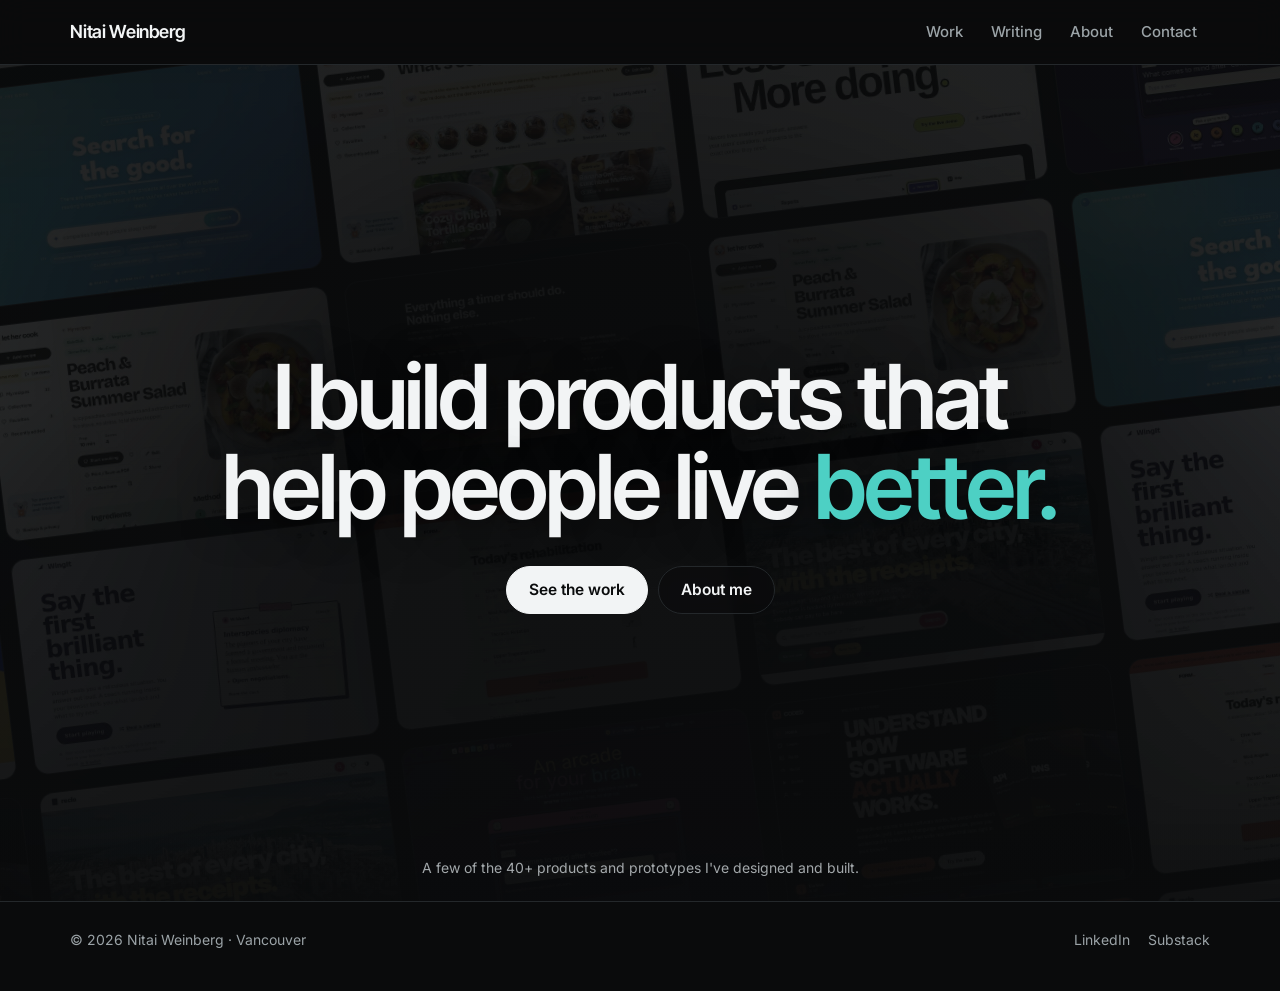
==== commit 7ee8ead6: "Faster profile photo; covers via wsrv so spines take real cover colours Co-Authored-By: Claude Opus " ====
--- a/index.html
+++ b/index.html
@@ -7,13 +7,13 @@
 <meta name="description" content="Nitai Weinberg builds products in Vancouver.">
 <link rel="preconnect" href="https://fonts.googleapis.com">
 <link rel="preconnect" href="https://fonts.gstatic.com" crossorigin>
-<link rel="preconnect" href="https://covers.openlibrary.org" crossorigin>
+<link rel="preconnect" href="https://wsrv.nl" crossorigin>
 <link rel="preconnect" href="https://images-na.ssl-images-amazon.com">
 <link href="https://fonts.googleapis.com/css2?family=Inter+Tight:wght@500;600&family=Inter:wght@400;500;600&display=swap" rel="stylesheet">
 <link rel="icon" href="favicon.svg" type="image/svg+xml">
 <link rel="icon" href="favicon-32.png" sizes="32x32" type="image/png">
 <link rel="apple-touch-icon" href="apple-touch-icon.png">
-<link rel="stylesheet" href="style.css?v=1795675500">
+<link rel="stylesheet" href="style.css?v=1795676500">
 </head>
 <body>
 <nav><div class="wrap"><a class="brand" href="index.html">Nitai Weinberg</a><div class="links"><a href="work.html">Work</a><a href="writing.html">Writing</a><a href="about.html">About</a><a href="contact.html">Contact</a></div></div></nav>
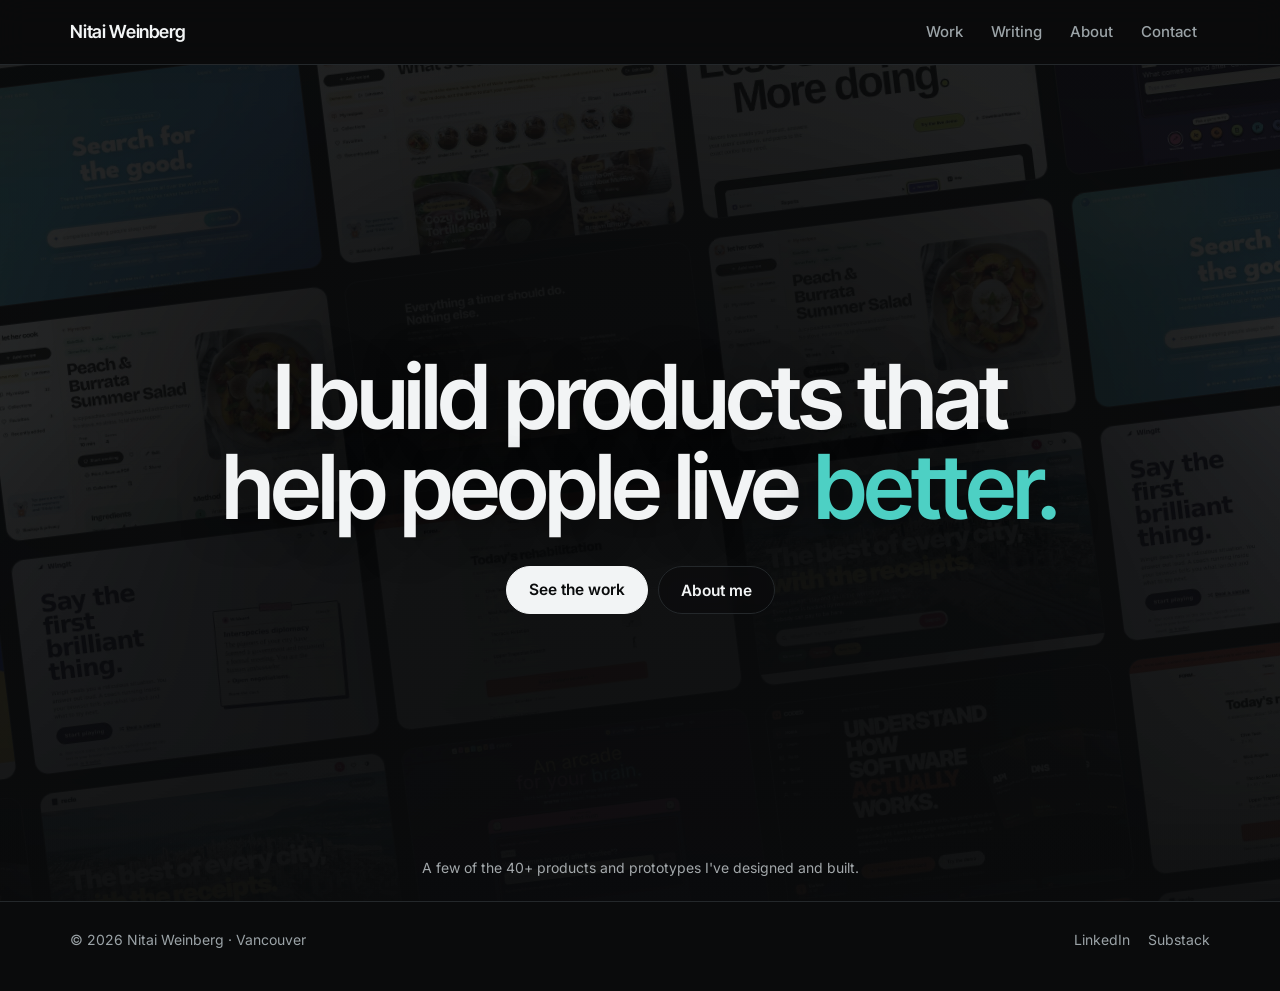
==== commit 544ce308: "Contact page redesign; spines in real cover colours; add The Art of Gathering Co-Authored-By: Claude" ====
--- a/index.html
+++ b/index.html
@@ -13,7 +13,7 @@
 <link rel="icon" href="favicon.svg" type="image/svg+xml">
 <link rel="icon" href="favicon-32.png" sizes="32x32" type="image/png">
 <link rel="apple-touch-icon" href="apple-touch-icon.png">
-<link rel="stylesheet" href="style.css?v=1795676500">
+<link rel="stylesheet" href="style.css?v=1795677300">
 </head>
 <body>
 <nav><div class="wrap"><a class="brand" href="index.html">Nitai Weinberg</a><div class="links"><a href="work.html">Work</a><a href="writing.html">Writing</a><a href="about.html">About</a><a href="contact.html">Contact</a></div></div></nav>
--- a/style.css
+++ b/style.css
@@ -874,3 +874,37 @@
 .bookcard .cover .ft small{font-size:10px;letter-spacing:.14em;text-transform:uppercase;opacity:.85}
 .bookcard .cover.has-img .ft{display:none}
 .bookcard .cover img{z-index:1}
+
+.contact2{display:grid;grid-template-columns:minmax(0,.9fr) minmax(0,1.1fr);gap:clamp(40px,6vw,104px);align-items:center;min-height:calc(100vh - 160px);padding:clamp(40px,6vw,88px) 0}
+.c-left h1{font-size:clamp(56px,7.2vw,108px);line-height:.95;letter-spacing:-.045em;margin:16px 0 0}
+.c-left h1 span{color:var(--teal)}
+.c-left .lede{margin-top:26px;max-width:34ch;font-size:clamp(18px,1.45vw,21px);line-height:1.55;color:var(--soft)}
+.c-meta{list-style:none;padding:26px 0 0;margin:40px 0 0;border-top:1px solid var(--line);display:grid;gap:14px;max-width:400px}
+.c-meta li{display:flex;justify-content:space-between;align-items:baseline;gap:16px;font-size:15px;color:var(--ink)}
+.c-meta li>span{color:var(--muted)}
+.c-meta b{font-weight:500;display:flex;gap:18px}
+.c-meta a{color:var(--blue);text-decoration:none}.c-meta a:hover{text-decoration:underline}
+.c-card{position:relative;overflow:hidden;display:grid;gap:20px;padding:clamp(24px,3vw,40px);background:linear-gradient(180deg,#141618,#0f1112);border:1px solid var(--line);border-radius:24px;box-shadow:0 50px 90px -50px rgba(0,0,0,.9)}
+.c-card::before{content:"";position:absolute;right:-30%;top:-45%;width:80%;height:80%;background:radial-gradient(closest-side,rgba(77,208,196,.10),transparent 70%);pointer-events:none}
+.c-card>*{position:relative}
+.topics{border:0;padding:0;margin:0;display:flex;flex-wrap:wrap;gap:8px}
+.topics legend{font-size:13px;font-weight:600;color:var(--muted);padding:0;margin-bottom:12px}
+.topics label{cursor:pointer;display:block}
+.topics input{position:absolute;opacity:0;width:1px;height:1px;pointer-events:none}
+.topics span{display:inline-block;padding:9px 16px;border:1px solid var(--line);border-radius:999px;font-size:14px;font-weight:500;color:var(--soft);transition:background .2s,border-color .2s,color .2s}
+.topics label:hover span{border-color:#3a4044;color:var(--ink)}
+.topics input:checked+span{background:rgba(77,208,196,.12);border-color:rgba(77,208,196,.65);color:var(--ink)}
+.topics input:focus-visible+span{outline:2px solid var(--teal);outline-offset:2px}
+.row2{display:grid;grid-template-columns:1fr 1fr;gap:16px}
+.c-card label:not(.topics label){display:grid;gap:8px;font-size:13px;font-weight:600;color:var(--muted)}
+.c-card input:not([type=radio]),.c-card textarea{background:#0b0d0e;border:1px solid #23282b;border-radius:12px;padding:15px 16px;font-size:16px;color:var(--ink);transition:border-color .2s,box-shadow .2s}
+.c-card input:not([type=radio]):focus,.c-card textarea:focus{outline:none;border-color:rgba(77,208,196,.7);box-shadow:0 0 0 4px rgba(77,208,196,.12)}
+.c-card textarea{min-height:150px;resize:vertical}
+.c-card textarea::placeholder{color:#5f676b}
+.c-foot{display:flex;align-items:center;gap:16px;flex-wrap:wrap;margin-top:4px}
+.c-card .btn.primary{background:var(--teal);border-color:var(--teal);color:#0A0B0C;padding-inline:26px}
+.c-card .btn.primary:hover{background:#7ee3d9}
+.c-card .btn span{display:inline-block;transition:transform .2s}.c-card .btn:hover span{transform:translateX(3px)}
+.c-card .msg{margin:0;color:var(--soft);font-size:14px}
+@media(max-width:860px){.contact2{grid-template-columns:minmax(0,1fr);min-height:0;gap:36px;padding:32px 0 56px}.c-left h1{font-size:clamp(48px,14vw,72px)}.c-meta{margin-top:28px}}
+@media(max-width:520px){.row2{grid-template-columns:1fr}.c-card{border-radius:20px}.c-card .btn.primary{width:100%;justify-content:center}}
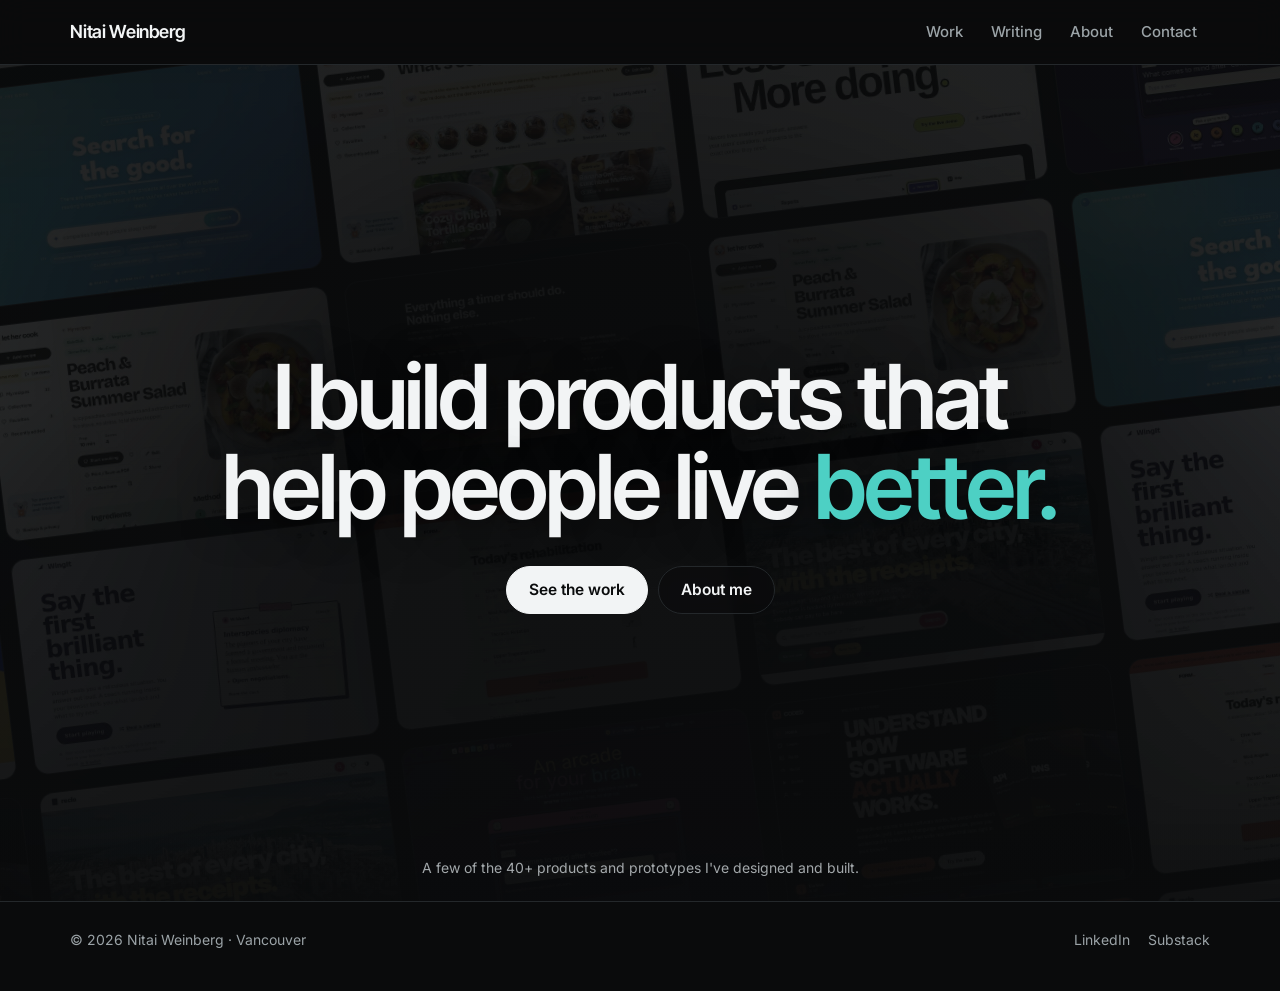
==== commit 5777095c: "Back to clean solid spines in each book's real colours Co-Authored-By: Claude Opus 5.5 <noreply@anth" ====
--- a/index.html
+++ b/index.html
@@ -13,7 +13,7 @@
 <link rel="icon" href="favicon.svg" type="image/svg+xml">
 <link rel="icon" href="favicon-32.png" sizes="32x32" type="image/png">
 <link rel="apple-touch-icon" href="apple-touch-icon.png">
-<link rel="stylesheet" href="style.css?v=1795677300">
+<link rel="stylesheet" href="style.css?v=1795680000">
 </head>
 <body>
 <nav><div class="wrap"><a class="brand" href="index.html">Nitai Weinberg</a><div class="links"><a href="work.html">Work</a><a href="writing.html">Writing</a><a href="about.html">About</a><a href="contact.html">Contact</a></div></div></nav>
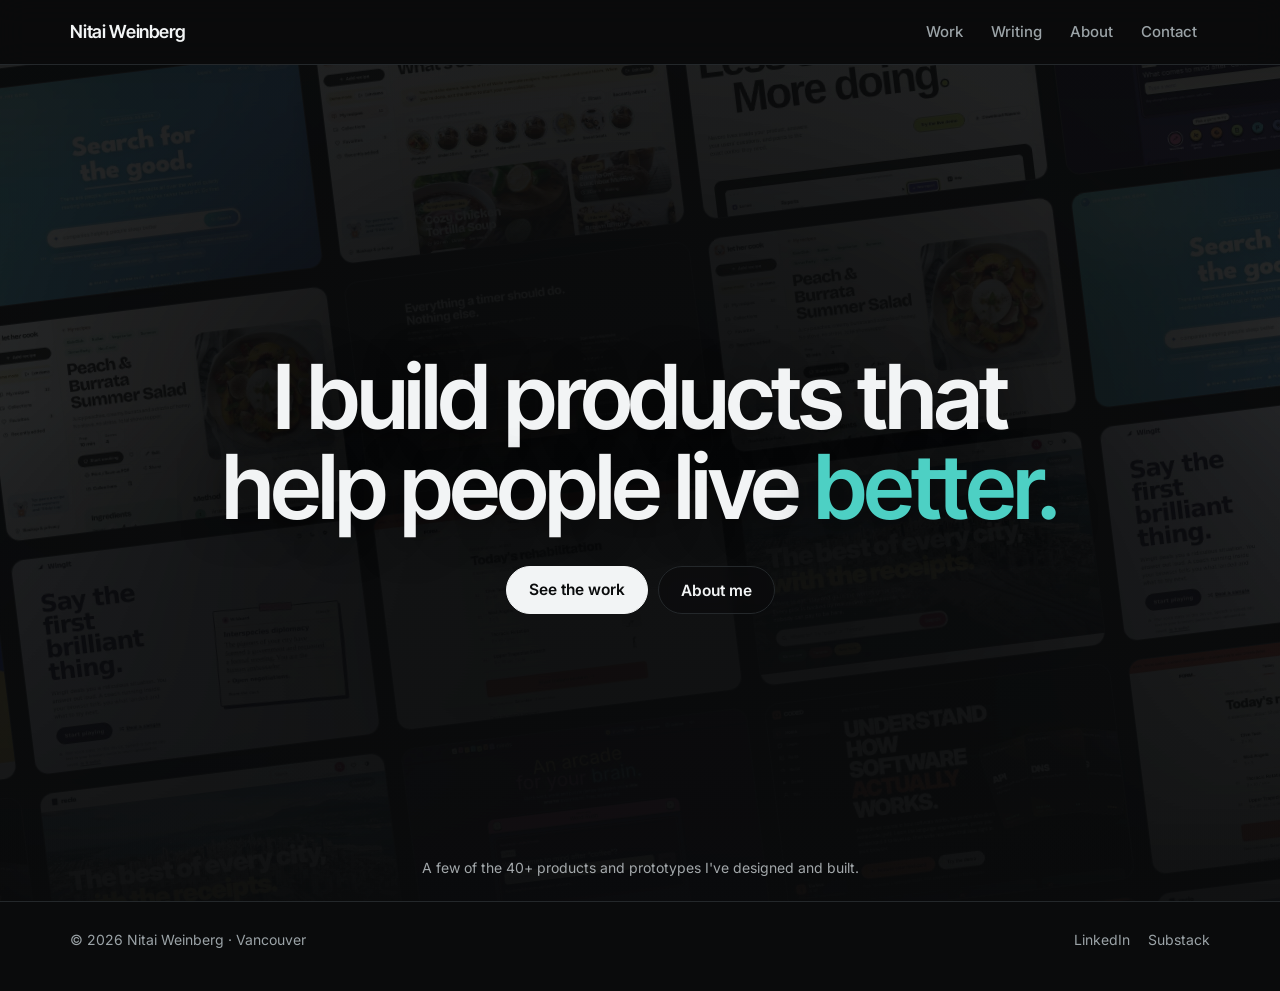
==== commit def701d0: "Work page heading: rename to Work and match other page headings Co-Authored-By: Claude Opus 5.5 <nor" ====
--- a/index.html
+++ b/index.html
@@ -13,7 +13,7 @@
 <link rel="icon" href="favicon.svg" type="image/svg+xml">
 <link rel="icon" href="favicon-32.png" sizes="32x32" type="image/png">
 <link rel="apple-touch-icon" href="apple-touch-icon.png">
-<link rel="stylesheet" href="style.css?v=1795680000">
+<link rel="stylesheet" href="style.css?v=1795733900">
 </head>
 <body>
 <nav><div class="wrap"><a class="brand" href="index.html">Nitai Weinberg</a><div class="links"><a href="work.html">Work</a><a href="writing.html">Writing</a><a href="about.html">About</a><a href="contact.html">Contact</a></div></div></nav>
--- a/style.css
+++ b/style.css
@@ -830,6 +830,7 @@
 .tilt,.vcol,.mtrack{will-change:transform}.hero3 .cols{contain:paint}
 .page-head{padding:clamp(40px,5vw,72px) 0 clamp(24px,3vw,40px)}
 .page-head h1,.work-head h1{font-size:clamp(40px,4.6vw,64px)}
+.work-head{padding-top:clamp(40px,5vw,72px)}.work-head h1{letter-spacing:-.035em;margin-top:46px}@media(max-width:700px){.work-head h1{margin-top:38px}}
 .work-head{padding:clamp(40px,5vw,64px) 0 clamp(16px,2vw,28px)}
 .about-top{grid-template-columns:minmax(0,340px) minmax(0,1fr);align-items:center}
 .embed{position:relative}
